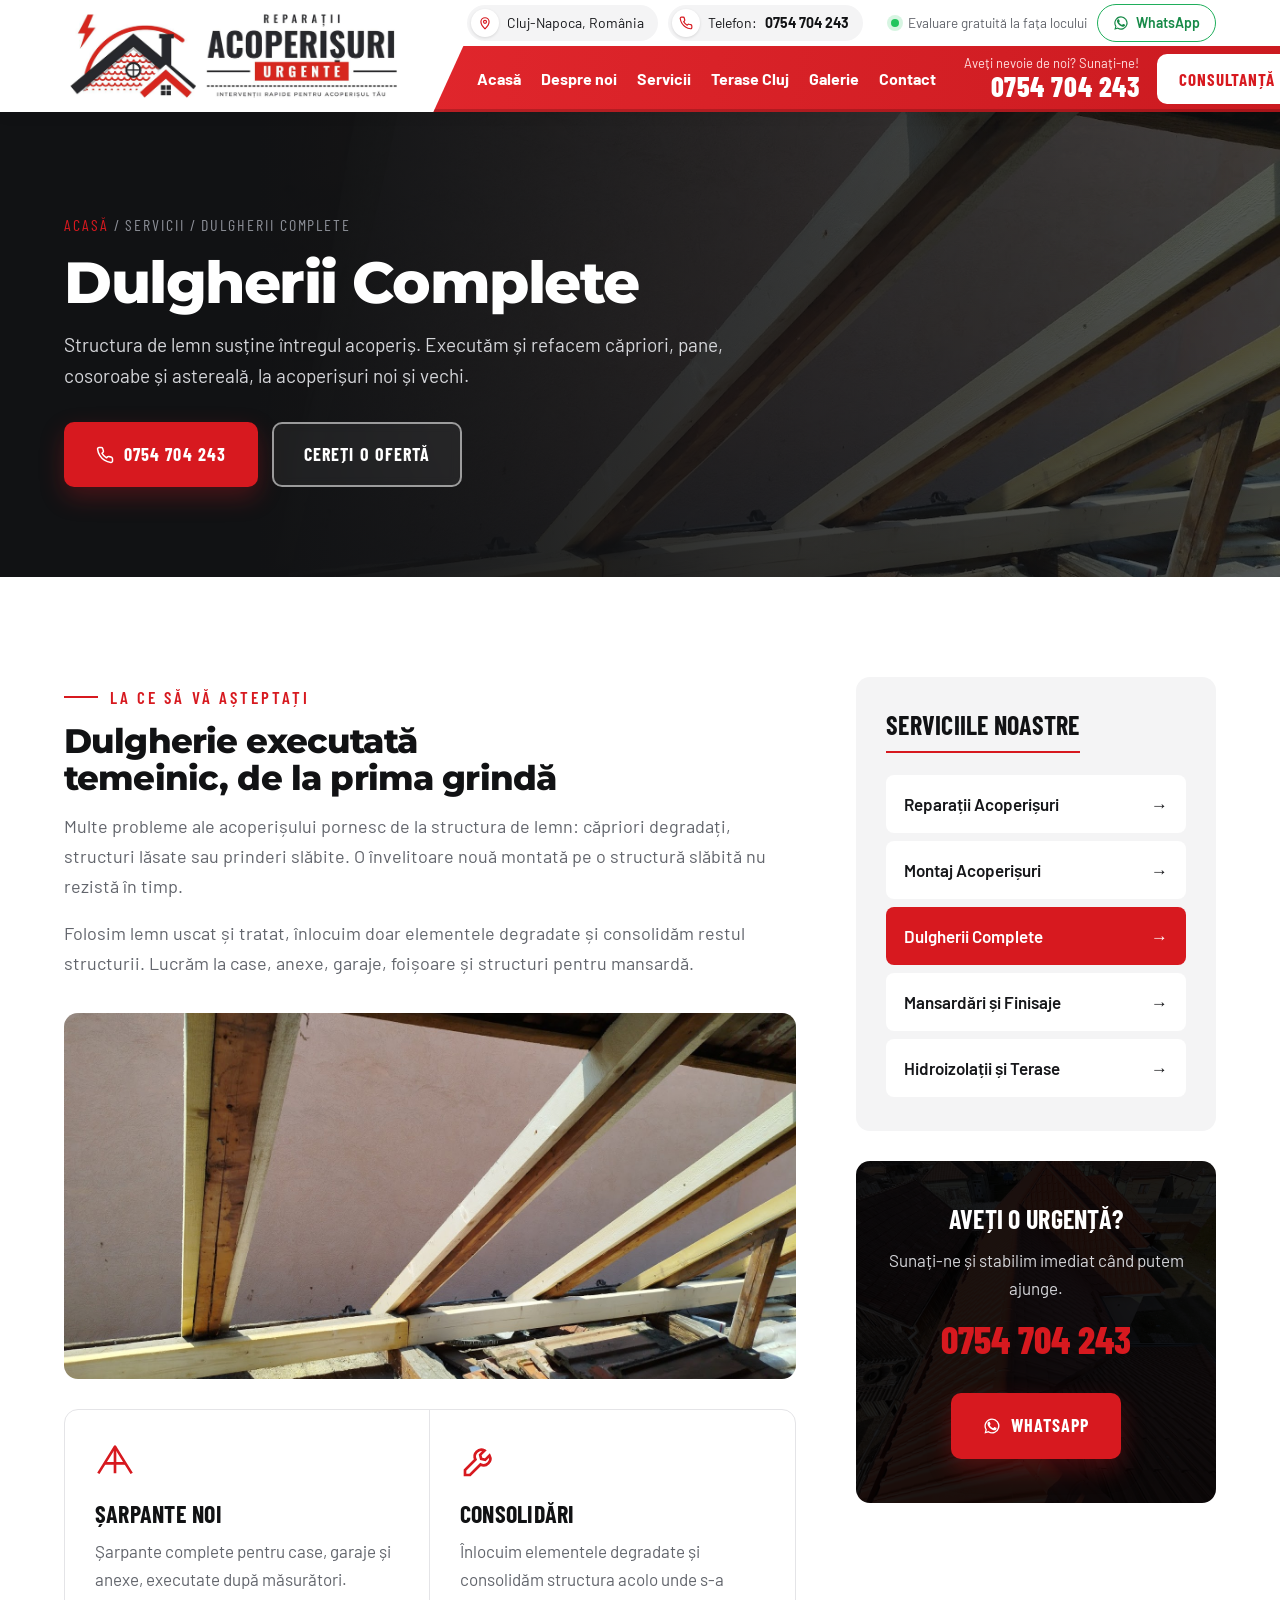
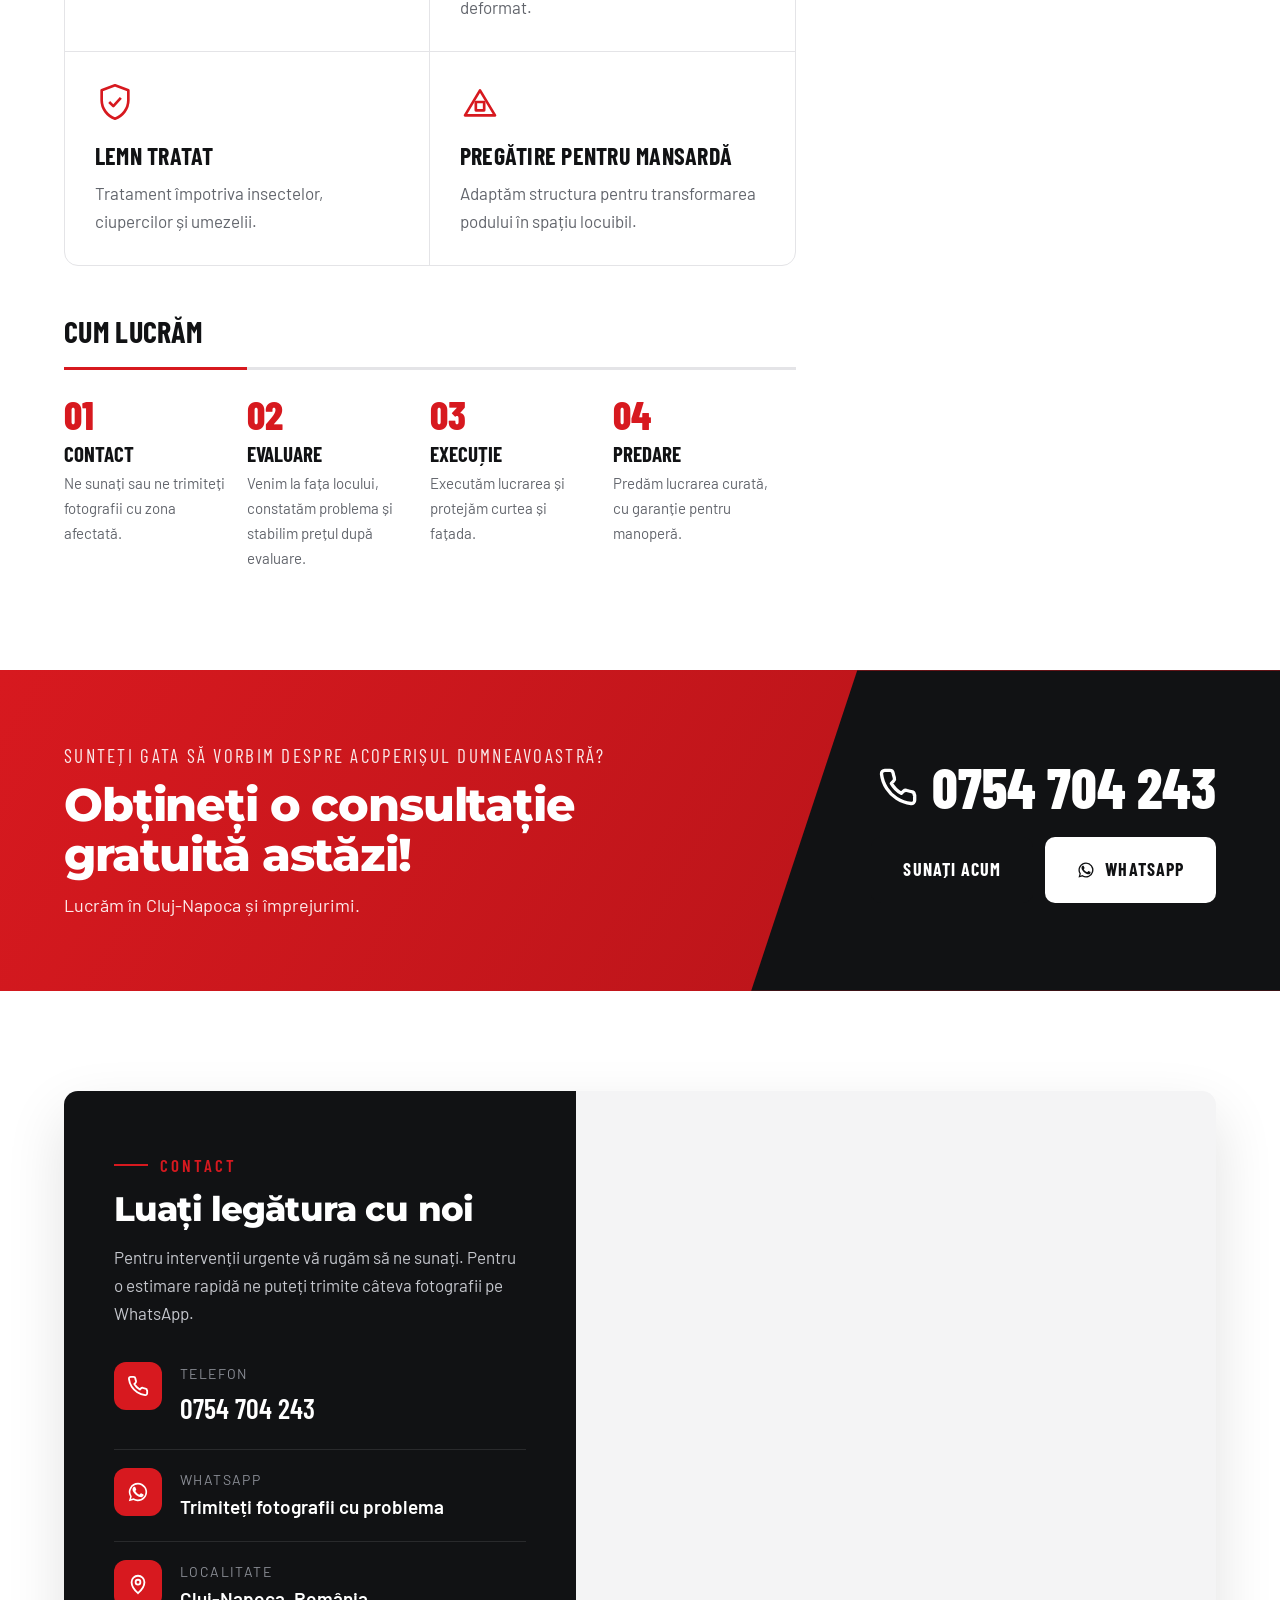
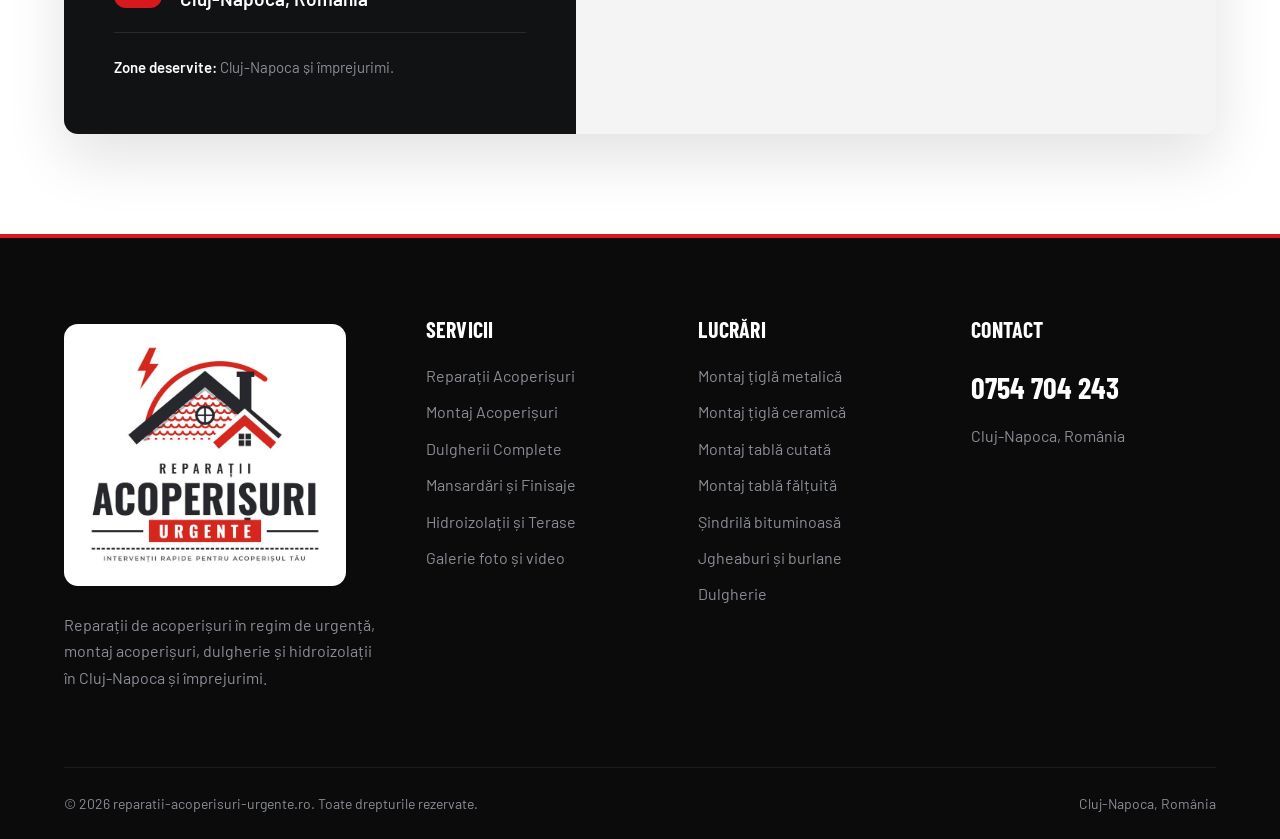
==== dulgherii-complete.html @ 00cc834a "Site Reparații Acoperișuri Urgente – versiunea 2 Logo nou, header roșu, doar Cluj-Napoca și împrejur" ====
<!doctype html>
<html lang="ro">
<head>
<meta name="robots" content="noindex, nofollow">
<meta charset="utf-8">
<meta name="viewport" content="width=device-width, initial-scale=1">
<title>Dulgherii Complete Cluj-Napoca | Reparații Acoperișuri Urgente</title>
<meta name="description" content="Căpriori, pane, cosoroabe și astereală. Înlocuim lemnul degradat și consolidăm structura existentă. Telefon: 0754 704 243.">
<link rel="canonical" href="https://reparatii-acoperisuri-urgente.ro/dulgherii-complete.html">
<meta property="og:title" content="Dulgherii Complete Cluj-Napoca | Reparații Acoperișuri Urgente">
<meta property="og:description" content="Căpriori, pane, cosoroabe și astereală. Înlocuim lemnul degradat și consolidăm structura existentă. Telefon: 0754 704 243.">
<meta property="og:image" content="https://reparatii-acoperisuri-urgente.ro/img/g03.jpg">
<meta name="theme-color" content="#d7191f">
<link rel="icon" href="img/favicon.png" type="image/png">
<link rel="preconnect" href="https://fonts.googleapis.com">
<link rel="preconnect" href="https://fonts.gstatic.com" crossorigin>
<link href="https://fonts.googleapis.com/css2?family=Barlow:wght@400;500;600;700&family=Barlow+Condensed:wght@600;700;800&family=Montserrat:wght@500;600;700;800;900&display=swap" rel="stylesheet">
<link rel="stylesheet" href="css/style.css?v=4">
<script type="application/ld+json">{"@context":"https://schema.org","@type":"RoofingContractor","name":"Reparații Acoperișuri Urgente","telephone":"+40754704243","address":{"@type":"PostalAddress","addressLocality":"Cluj-Napoca","addressCountry":"RO"},"areaServed":"Cluj-Napoca și împrejurimi","url":"https://reparatii-acoperisuri-urgente.ro/"}</script>
</head>
<body>
<header class="header"><div class="wrap hd">
  <a class="logo" href="index.html" aria-label="Reparații Acoperișuri Urgente"><img class="logo-img" src="img/logo-header.png" alt="Reparații Acoperișuri Urgente – intervenții rapide pentru acoperișul tău"></a>
  <div class="hd-right">
  <div class="hd-top">
    <span class="chip"><i><svg viewBox="0 0 24 24" fill="none" stroke="currentColor" stroke-width="2"><path d="M12 22s7-6.2 7-12a7 7 0 0 0-14 0c0 5.8 7 12 7 12z"/><circle cx="12" cy="10" r="2.6"/></svg></i>Cluj-Napoca, România</span>
    <a class="chip" href="tel:+40754704243"><i><svg viewBox="0 0 24 24" fill="none" stroke="currentColor" stroke-width="2" stroke-linecap="round" stroke-linejoin="round"><path d="M22 16.9v3a2 2 0 0 1-2.2 2 19.8 19.8 0 0 1-8.6-3.1 19.5 19.5 0 0 1-6-6A19.8 19.8 0 0 1 2.1 4.2 2 2 0 0 1 4.1 2h3a2 2 0 0 1 2 1.7c.1.9.4 1.8.7 2.7a2 2 0 0 1-.5 2.1L8 9.8a16 16 0 0 0 6 6l1.3-1.3a2 2 0 0 1 2.1-.4c.9.3 1.8.6 2.7.7a2 2 0 0 1 1.7 2z"/></svg></i><span class="lbl">Telefon:</span> <b>0754 704 243</b></a>
    <span class="hd-note"><i class="dot"></i>Evaluare gratuită la fața locului</span>
    <a class="hd-wa" href="https://wa.me/40754704243?text=Bun%C4%83%20ziua%2C%20am%20o%20problem%C4%83%20la%20acoperi%C8%99%20%C8%99i%20v-a%C8%99%20trimite%20c%C3%A2teva%20poze." target="_blank" rel="noopener"><svg viewBox="0 0 24 24" fill="currentColor"><path d="M17.5 14.4c-.3-.1-1.8-.9-2-1-.3-.1-.5-.1-.7.1-.2.3-.8 1-.9 1.2-.2.2-.3.2-.6.1-.3-.1-1.3-.5-2.4-1.5-.9-.8-1.5-1.8-1.7-2.1-.2-.3 0-.5.1-.6l.4-.5c.2-.2.2-.3.3-.5.1-.2.1-.4 0-.5l-.9-2.2c-.2-.6-.5-.5-.7-.5h-.6c-.2 0-.5.1-.8.4-.3.3-1 1-1 2.5s1.1 2.9 1.2 3.1c.1.2 2.1 3.2 5.1 4.5.7.3 1.3.5 1.7.6.7.2 1.4.2 1.9.1.6-.1 1.8-.7 2-1.4.2-.7.2-1.3.2-1.4-.1-.2-.3-.3-.6-.4zM12 2a10 10 0 0 0-8.6 15.1L2 22l5-1.3A10 10 0 1 0 12 2zm0 18.2c-1.5 0-3-.4-4.3-1.2l-.3-.2-3 .8.8-2.9-.2-.3A8.2 8.2 0 1 1 12 20.2z"/></svg> WhatsApp</a>
  </div>
  <div class="hd-bar">
  <button class="burger" aria-label="Meniu"><span></span><span></span><span></span></button>
  <nav class="nav">
    <a href="index.html">Acasă</a>
    <a href="index.html#despre">Despre noi</a>
    <div class="dd"><span class="active" tabindex="0">Servicii</span>
      <div class="dd-menu"><a href="reparatii-acoperisuri.html">Reparații Acoperișuri</a><a href="montaj-acoperisuri.html">Montaj Acoperișuri</a><a href="dulgherii-complete.html">Dulgherii Complete</a><a href="mansardari-finisaje.html">Mansardări și Finisaje</a><a href="hidroizolatii-terase.html">Hidroizolații și Terase</a></div>
    </div>
    <a href="hidroizolatii-terase.html">Terase Cluj</a>
    <a href="galerie.html">Galerie</a>
    <a href="#contact">Contact</a>
  </nav>
  <a class="head-call" href="tel:+40754704243"><small>Aveți nevoie de noi? Sunați-ne!</small><b>0754 704 243</b></a>
  <a class="btn-cons" href="#contact">Consultanță</a>
  </div>
  </div>
</div></header>
<section class="page-hero" style="--img:url('../img/g04.jpg')"><div class="wrap">
  <div class="crumbs"><a href="index.html">Acasă</a> / Servicii / Dulgherii Complete</div>
  <h1>Dulgherii Complete</h1>
  <p>Structura de lemn susține întregul acoperiș. Executăm și refacem căpriori, pane, cosoroabe și astereală, la acoperișuri noi și vechi.</p>
  <div style="display:flex;gap:14px;flex-wrap:wrap;margin-top:30px">
    <a class="btn btn-accent" href="tel:+40754704243"><svg viewBox="0 0 24 24" fill="none" stroke="currentColor" stroke-width="2" stroke-linecap="round" stroke-linejoin="round"><path d="M22 16.9v3a2 2 0 0 1-2.2 2 19.8 19.8 0 0 1-8.6-3.1 19.5 19.5 0 0 1-6-6A19.8 19.8 0 0 1 2.1 4.2 2 2 0 0 1 4.1 2h3a2 2 0 0 1 2 1.7c.1.9.4 1.8.7 2.7a2 2 0 0 1-.5 2.1L8 9.8a16 16 0 0 0 6 6l1.3-1.3a2 2 0 0 1 2.1-.4c.9.3 1.8.6 2.7.7a2 2 0 0 1 1.7 2z"/></svg> 0754 704 243</a>
    <a class="btn btn-line" href="#contact">Cereți o ofertă</a>
  </div>
</div></section>
<section><div class="wrap svc-layout">
  <div class="svc-main">
    <div class="over-t">La ce să vă așteptați</div>
    <h2>Dulgherie executată temeinic, de la prima grindă</h2>
    <p class="lead">Multe probleme ale acoperișului pornesc de la structura de lemn: căpriori degradați, structuri lăsate sau prinderi slăbite. O învelitoare nouă montată pe o structură slăbită nu rezistă în timp.</p><p class="lead">Folosim lemn uscat și tratat, înlocuim doar elementele degradate și consolidăm restul structurii. Lucrăm la case, anexe, garaje, foișoare și structuri pentru mansardă.</p>
    <img class="main-img" src="img/g04.jpg" alt="Dulgherii Complete" style="object-position:left center">
    <div class="feat"><div><svg viewBox="0 0 24 24" fill="none" stroke="currentColor" stroke-width="1.6" stroke-linejoin="round"><path d="M2 20 12 4l10 16"/><path d="M6 14h12M12 4v16"/></svg><h4>Șarpante noi</h4><p>Șarpante complete pentru case, garaje și anexe, executate după măsurători.</p></div><div><svg viewBox="0 0 24 24" fill="none" stroke="currentColor" stroke-width="1.6" stroke-linecap="round"><path d="M14.7 6.3a4 4 0 0 0-5.4 5.4L3 18v3h3l6.3-6.3a4 4 0 0 0 5.4-5.4l-2.6 2.6-2.4-.6-.6-2.4z"/></svg><h4>Consolidări</h4><p>Înlocuim elementele degradate și consolidăm structura acolo unde s-a deformat.</p></div><div><svg viewBox="0 0 24 24" fill="none" stroke="currentColor" stroke-width="1.6" stroke-linejoin="round"><path d="M12 2 4 5v6c0 5 3.4 9.4 8 11 4.6-1.6 8-6 8-11V5z"/><path d="m8.5 12 2.5 2.5 4.5-5"/></svg><h4>Lemn tratat</h4><p>Tratament împotriva insectelor, ciupercilor și umezelii.</p></div><div><svg viewBox="0 0 24 24" fill="none" stroke="currentColor" stroke-width="1.6" stroke-linejoin="round"><path d="M3 20 12 5l9 15z"/><rect x="9.5" y="12" width="5" height="5"/></svg><h4>Pregătire pentru mansardă</h4><p>Adaptăm structura pentru transformarea podului în spațiu locuibil.</p></div></div>
    <h3>Cum lucrăm</h3>
    <div class="steps"><div><span>01</span><b>Contact</b><p>Ne sunați sau ne trimiteți fotografii cu zona afectată.</p></div><div><span>02</span><b>Evaluare</b><p>Venim la fața locului, constatăm problema și stabilim prețul după evaluare.</p></div><div><span>03</span><b>Execuție</b><p>Executăm lucrarea și protejăm curtea și fațada.</p></div><div><span>04</span><b>Predare</b><p>Predăm lucrarea curată, cu garanție pentru manoperă.</p></div></div>
  </div>
  
<aside class="aside">
  <div class="box"><h4>Serviciile noastre</h4>
    <a class="lnk" href="reparatii-acoperisuri.html">Reparații Acoperișuri<span>→</span></a><a class="lnk" href="montaj-acoperisuri.html">Montaj Acoperișuri<span>→</span></a><a class="lnk on" href="dulgherii-complete.html">Dulgherii Complete<span>→</span></a><a class="lnk" href="mansardari-finisaje.html">Mansardări și Finisaje<span>→</span></a><a class="lnk" href="hidroizolatii-terase.html">Hidroizolații și Terase<span>→</span></a>
  </div>
  <div class="box call"><h4>Aveți o urgență?</h4><p style="color:#d4d5d9;margin:0">Sunați-ne și stabilim imediat când putem ajunge.</p>
    <a class="num" href="tel:+40754704243">0754 704 243</a>
    <a class="btn btn-accent" href="https://wa.me/40754704243?text=Bun%C4%83%20ziua%2C%20am%20o%20problem%C4%83%20la%20acoperi%C8%99%20%C8%99i%20v-a%C8%99%20trimite%20c%C3%A2teva%20poze." target="_blank" rel="noopener"><svg viewBox="0 0 24 24" fill="currentColor"><path d="M17.5 14.4c-.3-.1-1.8-.9-2-1-.3-.1-.5-.1-.7.1-.2.3-.8 1-.9 1.2-.2.2-.3.2-.6.1-.3-.1-1.3-.5-2.4-1.5-.9-.8-1.5-1.8-1.7-2.1-.2-.3 0-.5.1-.6l.4-.5c.2-.2.2-.3.3-.5.1-.2.1-.4 0-.5l-.9-2.2c-.2-.6-.5-.5-.7-.5h-.6c-.2 0-.5.1-.8.4-.3.3-1 1-1 2.5s1.1 2.9 1.2 3.1c.1.2 2.1 3.2 5.1 4.5.7.3 1.3.5 1.7.6.7.2 1.4.2 1.9.1.6-.1 1.8-.7 2-1.4.2-.7.2-1.3.2-1.4-.1-.2-.3-.3-.6-.4zM12 2a10 10 0 0 0-8.6 15.1L2 22l5-1.3A10 10 0 1 0 12 2zm0 18.2c-1.5 0-3-.4-4.3-1.2l-.3-.2-3 .8.8-2.9-.2-.3A8.2 8.2 0 1 1 12 20.2z"/></svg> WhatsApp</a></div>
</aside>
</div></section>
<section class="cta"><div class="wrap">
  <div>
    <div class="small">Sunteți gata să vorbim despre acoperișul dumneavoastră?</div>
    <h2>Obțineți o consultație gratuită astăzi!</h2>
    <p>Lucrăm în Cluj-Napoca și împrejurimi.</p>
  </div>
  <div class="right">
    <a class="phone" href="tel:+40754704243"><svg viewBox="0 0 24 24" fill="none" stroke="currentColor" stroke-width="2" stroke-linecap="round" stroke-linejoin="round"><path d="M22 16.9v3a2 2 0 0 1-2.2 2 19.8 19.8 0 0 1-8.6-3.1 19.5 19.5 0 0 1-6-6A19.8 19.8 0 0 1 2.1 4.2 2 2 0 0 1 4.1 2h3a2 2 0 0 1 2 1.7c.1.9.4 1.8.7 2.7a2 2 0 0 1-.5 2.1L8 9.8a16 16 0 0 0 6 6l1.3-1.3a2 2 0 0 1 2.1-.4c.9.3 1.8.6 2.7.7a2 2 0 0 1 1.7 2z"/></svg>0754 704 243</a>
    <div class="btns">
      <a class="btn btn-dark" href="tel:+40754704243">Sunați acum</a>
      <a class="btn btn-white" href="https://wa.me/40754704243?text=Bun%C4%83%20ziua%2C%20am%20o%20problem%C4%83%20la%20acoperi%C8%99%20%C8%99i%20v-a%C8%99%20trimite%20c%C3%A2teva%20poze." target="_blank" rel="noopener"><svg viewBox="0 0 24 24" fill="currentColor"><path d="M17.5 14.4c-.3-.1-1.8-.9-2-1-.3-.1-.5-.1-.7.1-.2.3-.8 1-.9 1.2-.2.2-.3.2-.6.1-.3-.1-1.3-.5-2.4-1.5-.9-.8-1.5-1.8-1.7-2.1-.2-.3 0-.5.1-.6l.4-.5c.2-.2.2-.3.3-.5.1-.2.1-.4 0-.5l-.9-2.2c-.2-.6-.5-.5-.7-.5h-.6c-.2 0-.5.1-.8.4-.3.3-1 1-1 2.5s1.1 2.9 1.2 3.1c.1.2 2.1 3.2 5.1 4.5.7.3 1.3.5 1.7.6.7.2 1.4.2 1.9.1.6-.1 1.8-.7 2-1.4.2-.7.2-1.3.2-1.4-.1-.2-.3-.3-.6-.4zM12 2a10 10 0 0 0-8.6 15.1L2 22l5-1.3A10 10 0 1 0 12 2zm0 18.2c-1.5 0-3-.4-4.3-1.2l-.3-.2-3 .8.8-2.9-.2-.3A8.2 8.2 0 1 1 12 20.2z"/></svg> WhatsApp</a>
    </div>
  </div>
</div></section>
<section id="contact"><div class="wrap">
  <div class="contact">
    <div class="info">
      <div class="over-t">Contact</div>
      <h2>Luați legătura cu noi</h2>
      <p>Pentru intervenții urgente vă rugăm să ne sunați. Pentru o estimare rapidă ne puteți trimite câteva fotografii pe WhatsApp.</p>
      <div class="item"><span class="ic2"><svg viewBox="0 0 24 24" fill="none" stroke="currentColor" stroke-width="2" stroke-linecap="round" stroke-linejoin="round"><path d="M22 16.9v3a2 2 0 0 1-2.2 2 19.8 19.8 0 0 1-8.6-3.1 19.5 19.5 0 0 1-6-6A19.8 19.8 0 0 1 2.1 4.2 2 2 0 0 1 4.1 2h3a2 2 0 0 1 2 1.7c.1.9.4 1.8.7 2.7a2 2 0 0 1-.5 2.1L8 9.8a16 16 0 0 0 6 6l1.3-1.3a2 2 0 0 1 2.1-.4c.9.3 1.8.6 2.7.7a2 2 0 0 1 1.7 2z"/></svg></span><div><small>Telefon</small><b class="ph"><a href="tel:+40754704243">0754 704 243</a></b></div></div>
      <div class="item"><span class="ic2"><svg viewBox="0 0 24 24" fill="currentColor"><path d="M17.5 14.4c-.3-.1-1.8-.9-2-1-.3-.1-.5-.1-.7.1-.2.3-.8 1-.9 1.2-.2.2-.3.2-.6.1-.3-.1-1.3-.5-2.4-1.5-.9-.8-1.5-1.8-1.7-2.1-.2-.3 0-.5.1-.6l.4-.5c.2-.2.2-.3.3-.5.1-.2.1-.4 0-.5l-.9-2.2c-.2-.6-.5-.5-.7-.5h-.6c-.2 0-.5.1-.8.4-.3.3-1 1-1 2.5s1.1 2.9 1.2 3.1c.1.2 2.1 3.2 5.1 4.5.7.3 1.3.5 1.7.6.7.2 1.4.2 1.9.1.6-.1 1.8-.7 2-1.4.2-.7.2-1.3.2-1.4-.1-.2-.3-.3-.6-.4zM12 2a10 10 0 0 0-8.6 15.1L2 22l5-1.3A10 10 0 1 0 12 2zm0 18.2c-1.5 0-3-.4-4.3-1.2l-.3-.2-3 .8.8-2.9-.2-.3A8.2 8.2 0 1 1 12 20.2z"/></svg></span><div><small>WhatsApp</small><b><a href="https://wa.me/40754704243?text=Bun%C4%83%20ziua%2C%20am%20o%20problem%C4%83%20la%20acoperi%C8%99%20%C8%99i%20v-a%C8%99%20trimite%20c%C3%A2teva%20poze." target="_blank" rel="noopener">Trimiteți fotografii cu problema</a></b></div></div>
      <div class="item"><span class="ic2"><svg viewBox="0 0 24 24" fill="none" stroke="currentColor" stroke-width="2"><path d="M12 22s7-6.2 7-12a7 7 0 0 0-14 0c0 5.8 7 12 7 12z"/><circle cx="12" cy="10" r="2.6"/></svg></span><div><small>Localitate</small><b>Cluj-Napoca, România</b></div></div>
      <div class="zones"><b>Zone deservite:</b> Cluj-Napoca și împrejurimi.</div>
    </div>
    <div class="map"><iframe src="https://www.google.com/maps?q=Reparatii+acoperisuri+urgent+cluj&output=embed" loading="lazy" referrerpolicy="no-referrer-when-downgrade" title="Hartă Cluj-Napoca"></iframe></div>
  </div>
</div></section>
<footer class="footer"><div class="wrap">
  <div class="cols">
    <div>
      <a href="index.html" class="logo"><span class="logo-card"><img src="img/logo-full.png" alt="Reparații Acoperișuri Urgente"></span></a>
      <p style="margin-top:20px">Reparații de acoperișuri în regim de urgență, montaj acoperișuri, dulgherie și hidroizolații în Cluj-Napoca și împrejurimi.</p>
    </div>
    <div><h4>Servicii</h4><ul><li><a href="reparatii-acoperisuri.html">Reparații Acoperișuri</a></li><li><a href="montaj-acoperisuri.html">Montaj Acoperișuri</a></li><li><a href="dulgherii-complete.html">Dulgherii Complete</a></li><li><a href="mansardari-finisaje.html">Mansardări și Finisaje</a></li><li><a href="hidroizolatii-terase.html">Hidroizolații și Terase</a></li><li><a href="galerie.html">Galerie foto și video</a></li></ul></div>
    <div><h4>Lucrări</h4><ul>
      <li><a href="montaj-acoperisuri.html">Montaj țiglă metalică</a></li>
      <li><a href="montaj-acoperisuri.html">Montaj țiglă ceramică</a></li>
      <li><a href="montaj-acoperisuri.html">Montaj tablă cutată</a></li>
      <li><a href="montaj-acoperisuri.html">Montaj tablă fălțuită</a></li>
      <li><a href="mansardari-finisaje.html">Șindrilă bituminoasă</a></li>
      <li><a href="mansardari-finisaje.html">Jgheaburi și burlane</a></li>
      <li><a href="dulgherii-complete.html">Dulgherie</a></li>
    </ul></div>
    <div><h4>Contact</h4><ul>
      <li><a class="ph" href="tel:+40754704243">0754 704 243</a></li>
      <li>Cluj-Napoca, România</li>
    </ul></div>
  </div>
  <div class="bottom"><span>© <span data-year>2026</span> reparatii-acoperisuri-urgente.ro. Toate drepturile rezervate.</span><span>Cluj-Napoca, România</span></div>
</div></footer>
<a class="float-call" href="tel:+40754704243" aria-label="Sunați acum"><svg viewBox="0 0 24 24" fill="none" stroke="currentColor" stroke-width="2" stroke-linecap="round" stroke-linejoin="round"><path d="M22 16.9v3a2 2 0 0 1-2.2 2 19.8 19.8 0 0 1-8.6-3.1 19.5 19.5 0 0 1-6-6A19.8 19.8 0 0 1 2.1 4.2 2 2 0 0 1 4.1 2h3a2 2 0 0 1 2 1.7c.1.9.4 1.8.7 2.7a2 2 0 0 1-.5 2.1L8 9.8a16 16 0 0 0 6 6l1.3-1.3a2 2 0 0 1 2.1-.4c.9.3 1.8.6 2.7.7a2 2 0 0 1 1.7 2z"/></svg></a>
<script src="js/main.js?v=2"></script>
</body>
</html>
---- css/style.css ----
/* Reparații Acoperișuri Urgente — stil comun */
:root {
  /* culorile logo-ului: roșu + negru grafit */
  --dark: #111214;
  --dark-2: #1b1d21;
  --dark-3: #2b2e34;
  --accent: #d7191f;
  --accent-dk: #b01318;
  --paper: #f4f4f5;
  --ink: #16171a;
  --muted: #62656c;
  --line: #e4e4e7;
  --head: "Barlow Condensed", "Arial Narrow", Arial, sans-serif;
  --display: "Montserrat", "Segoe UI", Arial, sans-serif;
  --body: "Barlow", "Segoe UI", Arial, sans-serif;
  --wrap: 1200px;
  --r: 14px;
  --r-sm: 10px;
  --shadow: 0 18px 44px rgba(17,18,20,.10);
}

* { box-sizing: border-box; }
html { scroll-behavior: smooth; background: #fff; }
body {
  margin: 0; font-family: var(--body); font-size: 17px; line-height: 1.65;
  color: var(--ink); background: #fff; overflow-x: clip;
}
img { max-width: 100%; display: block; }
a { color: inherit; text-decoration: none; }
h1, h2, h3, h4 { font-family: var(--head); font-weight: 700; line-height: 1.05; margin: 0 0 .45em; text-transform: uppercase; letter-spacing: .01em; }
h1, h2 { font-family: var(--display); font-weight: 800; text-transform: none; letter-spacing: -.025em; line-height: 1.08; text-wrap: balance; }
p { margin: 0 0 1em; }
.wrap { max-width: var(--wrap); margin: 0 auto; padding: 0 24px; }
.ic { width: 18px; height: 18px; flex: none; }

/* ---------- butoane ---------- */
.btn {
  display: inline-flex; align-items: center; justify-content: center; gap: 10px;
  padding: 16px 30px; font-family: var(--head); font-weight: 700; font-size: 18px;
  text-transform: uppercase; letter-spacing: .06em; border: 2px solid transparent;
  border-radius: var(--r-sm); cursor: pointer; transition: background .2s, color .2s, border-color .2s, transform .2s, box-shadow .2s;
}
.btn svg { width: 18px; height: 18px; }
.btn-accent { background: var(--accent); color: #fff; box-shadow: 0 10px 24px rgba(215,25,31,.28); }
.btn-accent:hover { background: var(--accent-dk); transform: translateY(-2px); box-shadow: 0 14px 30px rgba(215,25,31,.36); }
.btn-line { border-color: rgba(255,255,255,.55); color: #fff; backdrop-filter: blur(6px); background: rgba(255,255,255,.06); }
.btn-line:hover { background: #fff; color: var(--dark); }
.btn-dark { background: var(--dark); color: #fff; }
.btn-dark:hover { background: var(--dark-3); }
.btn-white { background: #fff; color: var(--dark); }
.btn-white:hover { background: var(--dark); color: #fff; }

/* ---------- header: logo pe alb, bară albă sus, bară portocalie cu colț oblic ---------- */
.header { position: sticky; top: 0; z-index: 50; background: #fff; box-shadow: 0 2px 14px rgba(17,18,20,.08); }
.hd { display: flex; align-items: stretch; }
.logo { display: flex; align-items: center; padding: 6px 30px 6px 0; flex: none; }
.logo svg { height: 98px; width: auto; display: block; }
.hd-right { flex: 1; display: flex; flex-direction: column; min-width: 0; }
.hd-top { display: flex; align-items: center; gap: 10px; height: 46px; font-size: 14px; padding-left: 34px; }
.chip { display: inline-flex; align-items: center; gap: 8px; padding: 4px 14px 4px 4px; border-radius: 999px; background: var(--paper); color: var(--ink); white-space: nowrap; transition: background .2s; }
.chip i { width: 28px; height: 28px; border-radius: 50%; background: #fff; color: var(--accent); display: grid; place-items: center; box-shadow: 0 1px 3px rgba(17,18,20,.12); }
.chip i svg { width: 14px; height: 14px; }
.chip b { color: var(--dark); font-weight: 700; }
a.chip:hover { background: #fde8e8; }
.hd-note { margin-left: auto; display: inline-flex; align-items: center; gap: 9px; font-size: 13.5px; color: var(--muted); white-space: nowrap; }
.hd-note .dot { width: 8px; height: 8px; border-radius: 50%; background: #22c55e; box-shadow: 0 0 0 4px rgba(34,197,94,.18); }
.hd-wa { display: inline-flex; align-items: center; gap: 7px; padding: 6px 15px; border-radius: 999px; border: 1.5px solid #1fae5b; color: #178a48; font-weight: 600; white-space: nowrap; transition: background .2s, color .2s; }
.hd-wa svg { width: 16px; height: 16px; }
.hd-wa:hover { background: #1fae5b; color: #fff; }
.hd-bar { position: relative; display: flex; align-items: center; gap: 18px; height: 66px; padding-left: 34px; color: #fff; }
.hd-bar::before {
  content: ""; position: absolute; top: 0; bottom: 0; left: 0; right: -100vw; z-index: -1;
  background: var(--dark); clip-path: polygon(30px 0, 100% 0, 100% 100%, 0 100%);
  box-shadow: inset 0 -3px 0 var(--accent);
}
.nav { display: flex; align-items: center; margin-right: auto; }
.nav > a, .nav .dd > span {
  display: block; padding: 21px 10px; font-weight: 700; font-size: 16px; color: #fff; cursor: pointer; position: relative; white-space: nowrap;
}
.nav > a::after, .nav .dd > span::after {
  content: ""; position: absolute; left: 10px; right: 10px; bottom: 14px; height: 3px; border-radius: 2px; background: var(--accent);
  transform: scaleX(0); transition: transform .2s;
}
.nav > a:hover::after, .nav .dd:hover > span::after, .nav .active::after { transform: scaleX(1); }
.nav .dd { position: relative; }
.nav .dd-menu {
  position: absolute; top: 100%; left: 0; min-width: 280px; background: #fff; display: none; border-radius: 0 0 var(--r-sm) var(--r-sm); overflow: hidden;
  border-top: 3px solid var(--accent); box-shadow: 0 18px 40px rgba(17,18,20, .14);
}
.nav .dd:hover .dd-menu, .nav .dd:focus-within .dd-menu { display: block; }
.nav .dd-menu a { display: block; padding: 13px 20px; border-bottom: 1px solid var(--line); font-weight: 500; color: var(--ink); }
.nav .dd-menu a:hover { background: var(--paper); color: var(--accent-dk); }
.head-call { display: block; text-align: right; line-height: 1.1; white-space: nowrap; }
.head-call small { display: block; font-size: 13px; color: #a9abb1; }
.head-call b { font-family: var(--head); font-size: 28px; font-weight: 800; color: #fff; letter-spacing: .02em; }
.btn-cons {
  border: 2px solid var(--accent); background: var(--accent); border-radius: var(--r-sm); color: #fff; padding: 9px 20px; font-family: var(--head); font-weight: 700; font-size: 17px;
  text-transform: uppercase; letter-spacing: .05em; white-space: nowrap; transition: background .2s, color .2s;
}
.btn-cons:hover { background: #fff; border-color: #fff; color: var(--accent); }
.burger { display: none; margin-left: auto; background: none; border: 0; width: 46px; height: 46px; cursor: pointer; padding: 10px; }
.burger span { display: block; height: 2px; background: #fff; margin: 6px 0; }

/* ---------- hero ---------- */
.hero { position: relative; color: #fff; background: var(--dark); overflow: hidden; }
.hero-bg { position: absolute; inset: 0; background: url("../img/g03.jpg") 70% 35% / cover no-repeat; }
.hero-bg::after {
  content: ""; position: absolute; inset: 0;
  background: radial-gradient(60% 80% at 0% 100%, rgba(215,25,31,.28), transparent 70%),
    linear-gradient(90deg, rgba(17,18,20,.97) 0%, rgba(17,18,20,.88) 42%, rgba(17,18,20,.4) 75%, rgba(17,18,20,.2) 100%);
}
.hero .wrap { position: relative; padding-top: 110px; padding-bottom: 150px; }
.hero-text { max-width: 680px; }
.hero .over { display: inline-block; font-family: var(--head); font-weight: 600; font-size: 16px; letter-spacing: .16em; text-transform: uppercase; color: #fff; background: rgba(215,25,31,.16); border: 1px solid rgba(215,25,31,.55); padding: 6px 16px; border-radius: 999px; }
.hero h1 { font-size: clamp(36px, 5.2vw, 68px); font-weight: 800; margin: 22px 0 22px; line-height: 1.08; }
.hero h1 span { color: var(--accent); }
.hero p.lead { font-size: 19px; color: #d4d5d9; max-width: 600px; }
.hero .actions { display: flex; flex-wrap: wrap; gap: 14px; margin-top: 32px; }
.hero-bar { position: relative; margin-top: -78px; z-index: 2; }
.hero-bar .row { display: grid; grid-template-columns: repeat(3, 1fr); box-shadow: 0 24px 50px rgba(17,18,20,.18); border-radius: var(--r); overflow: hidden; }
.hero-bar .cell { display: flex; gap: 18px; align-items: center; padding: 28px 30px; background: #fff; }
.hero-bar .cell:first-child { background: var(--accent); color: #fff; }
.hero-bar .cell:nth-child(2) { background: var(--dark-2); color: #fff; }
.hero-bar .cell svg { width: 42px; height: 42px; flex: none; }
.hero-bar .cell:last-child svg { color: var(--accent); }
.hero-bar b { display: block; font-family: var(--head); font-size: 23px; text-transform: uppercase; line-height: 1.1; }
.hero-bar small { font-size: 15px; opacity: .85; }

/* ---------- secțiuni ---------- */
section { padding: 100px 0; }
.paper { background: var(--paper); }
.dark { background: var(--dark); color: #c4c6cc; }
.over-t {
  display: inline-flex; align-items: center; gap: 12px; font-family: var(--head); font-weight: 600; font-size: 17px;
  letter-spacing: .18em; text-transform: uppercase; color: var(--accent); margin-bottom: 12px;
}
.over-t::before { content: ""; width: 34px; height: 2px; background: currentColor; }
h2.t { font-size: clamp(30px, 3.6vw, 46px); color: var(--dark); }
.dark h2.t { color: #fff; }
.head-c { text-align: center; max-width: 760px; margin: 0 auto 56px; }
.head-c .over-t::after { content: ""; width: 34px; height: 2px; background: currentColor; }
.head-c p { color: var(--muted); font-size: 18px; }
.head-row { display: flex; justify-content: space-between; align-items: end; gap: 30px; margin-bottom: 50px; flex-wrap: wrap; }
.head-row h2 { margin: 0; }
.head-row p { max-width: 460px; color: var(--muted); margin: 0; }

/* despre */
.about { display: grid; grid-template-columns: 1fr 1fr; gap: 80px; align-items: center; }
.about-img { position: relative; padding: 0 60px 70px 0; }
.about-img .a { border-radius: var(--r); width: 100%; aspect-ratio: 4/4.4; object-fit: cover; object-position: center 65%; }
.about-img .b { position: absolute; right: 0; bottom: 0; width: 52%; aspect-ratio: 1; object-fit: cover; border: 10px solid #fff; border-radius: var(--r); }
.about-img .tagbox {
  position: absolute; left: -24px; top: 40px; background: var(--accent); color: #fff; padding: 22px 26px; border-radius: var(--r-sm); box-shadow: 0 16px 34px rgba(215,25,31,.35);
  font-family: var(--head); text-transform: uppercase; line-height: 1.05;
}
.about-img .tagbox b { display: block; font-size: 44px; }
.about-img .tagbox span { font-size: 17px; letter-spacing: .06em; }
.about p { color: var(--muted); }
.about .lead-p { font-size: 20px; color: var(--ink); font-weight: 500; }
.ticks { list-style: none; padding: 0; margin: 26px 0 34px; display: grid; grid-template-columns: 1fr 1fr; gap: 12px 24px; }
.ticks li { position: relative; padding-left: 30px; font-weight: 600; color: var(--ink); }
.ticks li::before {
  content: ""; position: absolute; left: 0; top: 4px; width: 18px; height: 18px; background: var(--accent);
  clip-path: polygon(14% 44%, 0 59%, 40% 100%, 100% 20%, 86% 6%, 40% 70%);
}
.dark .ticks li { color: #fff; }
.about-call { display: flex; align-items: center; gap: 26px; flex-wrap: wrap; }
.about-call .num small { display: block; color: var(--muted); font-size: 14px; }
.about-call .num b { font-family: var(--head); font-size: 28px; color: var(--dark); }

/* diferențiere */
.diff-grid { display: grid; grid-template-columns: repeat(3, 1fr); border-top: 1px solid var(--line); }
.diff-item { padding: 44px 40px 10px 0; }
.diff-item + .diff-item { padding-left: 40px; border-left: 1px solid var(--line); }
.diff-item .n { font-family: var(--head); font-weight: 800; font-size: 76px; line-height: 1; color: transparent; -webkit-text-stroke: 2px var(--accent); }
.diff-item h3 { font-size: 30px; color: var(--dark); margin-top: 12px; }
.diff-item h3 small { display: block; font-size: 17px; letter-spacing: .14em; color: var(--accent); margin-bottom: 4px; }
.diff-item p { color: var(--muted); }

/* servicii */
.svc-grid { display: grid; grid-template-columns: repeat(3, 1fr); gap: 30px; }
.svc { background: #fff; display: flex; flex-direction: column; border-radius: var(--r); overflow: hidden; border: 1px solid var(--line); transition: border-color .25s, box-shadow .25s, transform .25s; }
.svc:hover { border-color: rgba(215,25,31,.4); box-shadow: var(--shadow); transform: translateY(-4px); }
.svc .ph { overflow: hidden; position: relative; }
.svc .ph img { width: 100%; height: 230px; object-fit: cover; transition: transform .5s; }
.svc:hover .ph img { transform: scale(1.05); }
.svc .ph .num {
  position: absolute; left: 16px; bottom: 16px; border-radius: 8px; background: var(--accent); color: #fff; font-family: var(--head);
  font-weight: 700; font-size: 22px; padding: 8px 16px;
}
.svc .bd { padding: 28px 30px 30px; display: flex; flex-direction: column; flex: 1; }
.svc h3 { font-size: 27px; color: var(--dark); }
.svc p { color: var(--muted); flex: 1; }
.svc .go { font-family: var(--head); font-weight: 700; text-transform: uppercase; letter-spacing: .08em; color: var(--accent-dk); display: inline-flex; gap: 8px; align-items: center; }
.svc .go::after { content: "→"; transition: transform .2s; }
.svc:hover .go::after { transform: translateX(5px); }
.svc.cta-card { background: radial-gradient(120% 90% at 100% 0%, rgba(215,25,31,.35), transparent 60%), var(--dark); border-color: var(--dark); color: #c4c6cc; justify-content: center; padding: 40px 36px; }
.svc.cta-card h3 { color: #fff; font-size: 34px; }
.svc.cta-card .big { font-family: var(--head); font-size: 40px; font-weight: 700; color: var(--accent); margin: 6px 0 20px; display: block; }

/* de ce noi */
.why { display: grid; grid-template-columns: 1.05fr .95fr; min-height: 620px; padding: 0; }
.why .txt { padding: 100px 80px 100px max(24px, calc((100vw - var(--wrap)) / 2 + 24px)); }
.why .img { background: url("../img/g01.jpg") center / cover no-repeat; position: relative; }
.why .img .stamp {
  position: absolute; left: -70px; bottom: 70px; width: 170px; height: 170px; border-radius: 50%; background: var(--accent); color: #fff; box-shadow: 0 0 0 10px rgba(215,25,31,.22);
  display: grid; place-content: center; text-align: center; font-family: var(--head); text-transform: uppercase; line-height: 1.05; font-size: 18px;
}
.why .img .stamp b { display: block; font-size: 58px; line-height: 1; }
.why p { max-width: 560px; }

/* experiență */
.stats { position: relative; color: #fff; padding: 90px 0; background: var(--dark-2); }
.stats::before { content: ""; position: absolute; inset: 0; background: url("../img/g04.jpg") center / cover; opacity: .14; }
.stats .wrap { position: relative; }
.stats .head-c { margin-bottom: 50px; }
.stats .head-c h2 { color: #fff; }
.stat-row { display: grid; grid-template-columns: repeat(4, 1fr); }
.stat { text-align: center; padding: 10px 20px; }
.stat + .stat { border-left: 1px solid rgba(255,255,255,.16); }
.stat b { display: block; font-family: var(--head); font-weight: 800; font-size: 64px; line-height: 1; color: var(--accent); }
.stat span { font-family: var(--head); font-size: 20px; text-transform: uppercase; letter-spacing: .06em; color: #e4e5e8; }

/* recenzii */
.rev-grid { display: grid; grid-template-columns: 1fr 1fr .9fr; gap: 30px; align-items: stretch; }
.rev { background: #fff; padding: 36px 36px 30px; border: 1px solid var(--line); border-radius: var(--r); position: relative; display: flex; flex-direction: column; }
.rev::before { content: "\201D"; position: absolute; right: 28px; top: 4px; font-family: Georgia, serif; font-size: 110px; line-height: 1; color: var(--paper); }
.rev .stars { color: #f6b300; font-size: 19px; letter-spacing: 3px; }
.rev blockquote { margin: 16px 0 24px; font-size: 19px; color: var(--ink); flex: 1; position: relative; }
.rev .who { display: flex; align-items: center; gap: 14px; border-top: 1px solid var(--line); padding-top: 20px; }
.rev .who .av { width: 46px; height: 46px; border-radius: 50%; background: var(--dark); color: #fff; display: grid; place-items: center; font-family: var(--head); font-size: 20px; font-weight: 700; }
.rev .who b { display: block; font-family: var(--head); font-size: 20px; text-transform: uppercase; color: var(--dark); line-height: 1.1; }
.rev .who small { color: var(--muted); display: inline-flex; align-items: center; gap: 6px; }
.rev .who small svg { width: 14px; height: 14px; }
.rev-sum { border-radius: var(--r); background: var(--dark); color: #c4c6cc; padding: 36px; display: flex; flex-direction: column; justify-content: center; }
.rev-sum .score { font-family: var(--head); font-weight: 800; font-size: 86px; color: #fff; line-height: 1; }
.rev-sum .stars { color: #f6b300; font-size: 22px; letter-spacing: 4px; margin: 6px 0 10px; }
.rev-sum .bars { margin: 18px 0 26px; display: grid; gap: 6px; font-size: 14px; }
.rev-sum .bars div { display: grid; grid-template-columns: 14px 1fr 26px; gap: 10px; align-items: center; }
.rev-sum .bars i { height: 6px; background: rgba(255,255,255,.12); position: relative; }
.rev-sum .bars i::after { content: ""; position: absolute; inset: 0 auto 0 0; width: var(--w); background: #f6b300; }

/* galerie */
.gallery { display: grid; grid-template-columns: repeat(4, 1fr); grid-auto-rows: 240px; grid-auto-flow: dense; gap: 12px; }
.gallery a, .gallery .slot { position: relative; overflow: hidden; display: block; border-radius: var(--r-sm); }
.gallery .w2 { grid-column: span 2; }
.gallery .h2 { grid-row: span 2; }
.gallery img { width: 100%; height: 100%; object-fit: cover; transition: transform .5s; }
.gallery a:hover img { transform: scale(1.05); }
.gallery a::after {
  content: "+"; position: absolute; inset: 0; display: grid; place-items: center; font-size: 46px; color: #fff; font-weight: 300;
  background: rgba(215,25,31,.78); opacity: 0; transition: opacity .25s;
}
.gallery a:hover::after { opacity: 1; }
.gallery .slot { background: var(--paper); border: 2px dashed var(--line); display: grid; place-items: center; color: var(--muted); font-family: var(--head); text-transform: uppercase; letter-spacing: .08em; text-align: center; padding: 10px; }
.mir img { transform: scaleX(-1); }
.mir:hover img { transform: scaleX(-1) scale(1.05); }
.warm img { filter: saturate(1.2) contrast(1.06) sepia(.1); }
.cool img { filter: saturate(.95) contrast(1.08) brightness(1.04); }
.bw img { filter: grayscale(.85) contrast(1.1); }

.tabs { display: flex; justify-content: center; margin-bottom: 50px; flex-wrap: wrap; border-bottom: 1px solid var(--line); }
.tabs a { padding: 14px 26px; font-family: var(--head); font-size: 19px; font-weight: 600; text-transform: uppercase; letter-spacing: .06em; border-bottom: 3px solid transparent; margin-bottom: -1px; }
.tabs a:hover, .tabs a.on { border-color: var(--accent); color: var(--accent-dk); }
.videos { display: grid; grid-template-columns: repeat(3, 1fr); gap: 24px; }
.video-slot { border-radius: var(--r); aspect-ratio: 16/9; background: var(--dark-2); color: #b4b6bc; display: grid; place-items: center; text-align: center; font-family: var(--head); text-transform: uppercase; letter-spacing: .08em; }
.video-slot .play { width: 70px; height: 70px; border: 2px solid var(--accent); border-radius: 50%; display: grid; place-items: center; margin: 0 auto 12px; }
.video-slot .play svg { width: 24px; height: 24px; margin-left: 4px; color: var(--accent); }

.lightbox { position: fixed; inset: 0; background: rgba(8,8,10,.94); display: none; place-items: center; z-index: 100; padding: 30px; }
.lightbox.open { display: grid; }
.lightbox img { max-height: 88vh; }
.lightbox button { position: absolute; top: 16px; right: 24px; background: none; border: 0; color: #fff; font-size: 42px; cursor: pointer; }

/* CTA */
.cta { background: linear-gradient(120deg, var(--accent) 0%, var(--accent-dk) 100%); color: #fff; padding: 70px 0; position: relative; overflow: hidden; }
.cta::before {
  content: ""; position: absolute; right: -60px; top: 0; bottom: 0; width: 46%;
  background: var(--dark); clip-path: polygon(18% 0, 100% 0, 100% 100%, 0 100%);
}
.cta .wrap { position: relative; display: grid; grid-template-columns: 1.3fr 1fr; gap: 40px; align-items: center; }
.cta .small { font-family: var(--head); font-size: 19px; text-transform: uppercase; letter-spacing: .12em; opacity: .9; }
.cta h2 { font-size: clamp(30px, 3.6vw, 46px); margin: 8px 0 12px; }
.cta p { margin: 0; font-size: 18px; color: #fdecec; max-width: 600px; }
.cta .right { text-align: right; }
.cta .phone { display: inline-flex; align-items: center; gap: 14px; font-family: var(--head); font-weight: 800; font-size: clamp(38px, 4.4vw, 58px); line-height: 1; }
.cta .phone svg { width: 40px; height: 40px; }
.cta .btns { display: flex; gap: 12px; justify-content: flex-end; margin-top: 22px; flex-wrap: wrap; }

/* contact */
.contact { display: grid; grid-template-columns: 1fr 1.25fr; border-radius: var(--r); overflow: hidden; box-shadow: 0 24px 60px rgba(17,18,20,.12); }
.contact .info { background: var(--dark); color: #c4c6cc; padding: 54px 50px; }
.contact .info h2 { color: #fff; font-size: 34px; }
.contact .item { display: flex; gap: 18px; padding: 18px 0; border-bottom: 1px solid rgba(255,255,255,.1); }
.contact .item:last-of-type { border: 0; }
.contact .item .ic2 { width: 48px; height: 48px; border-radius: 12px; background: var(--accent); color: #fff; display: grid; place-items: center; flex: none; }
.contact .item .ic2 svg { width: 22px; height: 22px; }
.contact .item small { display: block; font-size: 14px; color: #8b8e96; text-transform: uppercase; letter-spacing: .1em; }
.contact .item b { color: #fff; font-size: 19px; font-weight: 600; }
.contact .item b.ph { font-family: var(--head); font-size: 28px; }
.contact .map { min-height: 520px; background: var(--paper); }
.contact .map iframe { width: 100%; height: 100%; min-height: 520px; border: 0; display: block; }
.zones { margin-top: 22px; font-size: 15px; color: #8b8e96; }
.zones b { color: #fff; font-weight: 600; }

/* pagini servicii */
.page-hero { position: relative; color: #fff; padding: 100px 0 90px; background: var(--dark); overflow: hidden; }
.page-hero::before { content: ""; position: absolute; inset: 0; background: var(--img) center / cover no-repeat; opacity: .32; }
.page-hero::after { content: ""; position: absolute; inset: 0; background: linear-gradient(90deg, var(--dark) 20%, transparent); }
.page-hero .wrap { position: relative; z-index: 1; }
.page-hero h1 { font-size: clamp(34px, 4.6vw, 58px); font-weight: 800; margin: 14px 0; }
.page-hero p { color: #d4d5d9; max-width: 660px; font-size: 19px; }
.crumbs { font-family: var(--head); text-transform: uppercase; letter-spacing: .12em; font-size: 16px; color: #8b8e96; }
.crumbs a { color: var(--accent); }
.svc-layout { display: grid; grid-template-columns: 1fr 360px; gap: 60px; }
.svc-main h2 { font-size: 34px; color: var(--dark); }
.svc-main h3 { font-size: 30px; color: var(--dark); margin-top: 50px; }
.svc-main .lead { font-size: 18px; color: var(--muted); }
.svc-main img.main-img { border-radius: var(--r); margin: 34px 0 10px; aspect-ratio: 16/8; object-fit: cover; width: 100%; }
.feat { display: grid; grid-template-columns: 1fr 1fr; border: 1px solid var(--line); border-radius: var(--r); overflow: hidden; margin-top: 30px; }
.feat div { padding: 30px; border-bottom: 1px solid var(--line); }
.feat div:nth-child(odd) { border-right: 1px solid var(--line); }
.feat div:nth-last-child(-n+2) { border-bottom: 0; }
.feat svg { width: 40px; height: 40px; color: var(--accent); margin-bottom: 14px; }
.feat h4 { font-size: 24px; color: var(--dark); }
.feat p { margin: 0; color: var(--muted); }
.steps { display: grid; grid-template-columns: repeat(4, 1fr); margin-top: 20px; }
.steps div { padding: 24px 22px 0 0; border-top: 3px solid var(--line); }
.steps div:first-child { border-color: var(--accent); }
.steps div span { font-family: var(--head); font-weight: 800; font-size: 40px; color: var(--accent); line-height: 1; display: block; margin-bottom: 8px; }
.steps b { display: block; font-family: var(--head); font-size: 21px; text-transform: uppercase; color: var(--dark); line-height: 1.1; margin-bottom: 6px; }
.steps p { margin: 0; color: var(--muted); font-size: 15px; }
.aside { position: sticky; top: 110px; align-self: start; display: grid; gap: 30px; }
.aside .box { background: var(--paper); padding: 34px 30px; border-radius: var(--r); }
.aside .box h4 { font-size: 26px; color: var(--dark); padding-bottom: 12px; border-bottom: 2px solid var(--accent); display: inline-block; margin-bottom: 14px; }
.aside .box a.lnk { border-radius: 8px; display: flex; justify-content: space-between; padding: 15px 18px; background: #fff; margin-top: 8px; font-weight: 600; transition: background .2s, color .2s; }
.aside .box a.lnk:hover, .aside .box a.lnk.on { background: var(--accent); color: #fff; }
.aside .call { border-radius: var(--r); background: var(--dark-2) url("../img/g03.jpg") center / cover; background-blend-mode: multiply; color: #fff; text-align: center; padding: 44px 30px; }
.aside .call h4 { color: #fff; border: 0; padding: 0; }
.aside .call .num { display: block; font-family: var(--head); font-size: 38px; font-weight: 800; color: var(--accent); margin: 6px 0 22px; }

/* footer */
.footer { border-top: 4px solid var(--accent); background: #0b0b0c; color: #8b8e96; padding: 80px 0 0; font-size: 16px; }
.footer .cols { display: grid; grid-template-columns: 1.4fr 1fr 1fr 1.1fr; gap: 50px; }
.footer h4 { color: #fff; font-size: 22px; margin-bottom: 22px; }
.footer ul { list-style: none; padding: 0; margin: 0; display: grid; gap: 10px; }
.footer a:hover { color: var(--accent); }
.footer .ph { font-family: var(--head); font-size: 30px; font-weight: 700; color: #fff; }
.footer .logo svg { height: 120px; }
.footer .bottom { border-top: 1px solid rgba(255,255,255,.07); margin-top: 60px; padding: 24px 0; display: flex; justify-content: space-between; font-size: 14px; flex-wrap: wrap; gap: 10px; }

.float-call { display: none; }

/* ---------- responsive ---------- */
@media (max-width: 1100px) {
  .head-call { display: none; }
  .hd-note { display: none; }
  .hd-wa { margin-left: auto; }
  .btn-cons { margin-left: auto; }
  .about, .why, .contact, .svc-layout, .cta .wrap { grid-template-columns: 1fr; }
  .why .txt { padding: 80px 24px; }
  .why .img { min-height: 380px; }
  .why .img .stamp { left: 24px; bottom: -40px; }
  .svc-grid, .videos { grid-template-columns: 1fr 1fr; }
  .rev-grid { grid-template-columns: 1fr 1fr; }
  .rev-sum { grid-column: span 2; }
  .stat-row { grid-template-columns: 1fr 1fr; row-gap: 40px; }
  .stat:nth-child(3) { border-left: 0; }
  .footer .cols { grid-template-columns: 1fr 1fr; }
  .aside { position: static; }
  .cta .right { text-align: left; }
  .cta .btns { justify-content: flex-start; }
  .cta::before { display: none; }
  .steps { grid-template-columns: 1fr 1fr; row-gap: 26px; }
}
@media (max-width: 900px) {
  /* header compact pe telefon: un singur rând alb, solid (fără bara oblică și fără rândul de sus) */
  .header { box-shadow: 0 1px 0 var(--line), 0 6px 18px rgba(17,18,20,.06); border-bottom: 3px solid var(--accent); }
  .hd { align-items: center; height: 68px; }
  .logo { padding: 0 10px 0 0; }
  .header .logo-proto .ico img { height: 34px; }
  .header .logo-proto .t1, .header .logo-proto .t2 { font-size: 11px; }
  .header .logo-proto .t2 { margin-top: 3px; }
  .hd-right { flex-direction: row; align-items: center; justify-content: flex-end; align-self: stretch; gap: 8px; }
  .hd-top { height: auto; padding: 0; gap: 0; }
  .hd-top > :not(a.chip) { display: none !important; }
  .hd-top a.chip { padding: 0; background: none; }
  .hd-top a.chip > :not(i) { display: none; }
  .hd-top a.chip i { width: 44px; height: 44px; background: var(--accent); color: #fff; box-shadow: 0 6px 14px rgba(215,25,31,.3); }
  .hd-top a.chip i svg { width: 19px; height: 19px; }
  .hd-bar { height: auto; align-self: stretch; padding: 0; position: static; }
  .hd-bar::before { display: none; }
  .burger span { background: var(--dark); }
  .burger { display: block; }
  .btn-cons { display: none; }
  .hd-wa { display: none; }
  .nav {
    position: absolute; top: 100%; left: 0; right: 0; width: 100%; background: #fff; flex-direction: column; align-items: stretch;
    display: none; box-shadow: 0 20px 40px rgba(17,18,20,.15); border-top: 3px solid var(--dark); margin: 0;
  }
  .nav > a, .nav .dd > span { color: var(--ink); }
  .nav.open { display: flex; }
  .nav > a, .nav .dd > span { padding: 14px 24px; border-bottom: 1px solid var(--line); }
  .nav > a::after, .nav .dd > span::after { display: none; }
  .nav .dd-menu { position: static; display: block; box-shadow: none; border: 0; padding-left: 16px; }
  .hero-bar .row { grid-template-columns: 1fr; }
  .diff-grid { grid-template-columns: 1fr; }
  .diff-item, .diff-item + .diff-item { padding: 34px 0 10px; border-left: 0; border-top: 1px solid var(--line); }
  .gallery { grid-template-columns: repeat(2, 1fr); grid-auto-rows: 180px; }
}
@media (max-width: 640px) {
  body { font-size: 16px; }
  section { padding: 70px 0; }
  .wrap { padding: 0 16px; }
  .hero .wrap { padding-top: 70px; padding-bottom: 120px; }
  .hero-text { padding-left: 20px; }
  .hero .over { font-size: 15px; letter-spacing: .1em; }
  .about-img { padding: 0 30px 50px 0; }
  .about-img .tagbox { left: -8px; }
  .ticks { grid-template-columns: 1fr; }
  .svc-grid, .videos, .rev-grid, .feat, .steps { grid-template-columns: 1fr; }
  .rev-sum { grid-column: auto; }
  .feat div { border-right: 0 !important; border-bottom: 1px solid var(--line) !important; }
  .stat b { font-size: 50px; }
  .stat:nth-child(odd) { border-left: 0; }
  .contact .info { padding: 40px 24px; }
  .footer .cols { grid-template-columns: 1fr; }
  .float-call {
    display: grid; position: fixed; right: 16px; bottom: 16px; z-index: 60; width: 58px; height: 58px; border-radius: 50%;
    background: var(--accent); color: #fff; place-items: center; box-shadow: 0 10px 24px rgba(17,18,20,.3);
  }
  .float-call svg { width: 26px; height: 26px; }
}

/* orașe deservite */
.cities-grid { display: grid; grid-template-columns: 1fr 1fr; gap: 70px; align-items: center; }
.city-list {
  list-style: none; margin: 0; padding: 40px 0; display: grid; grid-template-columns: 1fr 1fr; gap: 26px 30px;
  position: relative; isolation: isolate;
}
.city-list::before {
  content: ""; position: absolute; inset: -20px -40px; z-index: -1;
  background: radial-gradient(circle, rgba(17,18,20,.16) 1.3px, transparent 1.7px) 0 0 / 11px 11px;
  -webkit-mask-image: radial-gradient(ellipse at center, #000 25%, transparent 72%); mask-image: radial-gradient(ellipse at center, #000 25%, transparent 72%);
}
.city-list li { display: flex; align-items: center; gap: 12px; font-family: var(--head); font-size: 26px; font-weight: 700; text-transform: uppercase; color: var(--dark); }
.city-list li svg { width: 26px; height: 26px; color: var(--accent); flex: none; }
.city-list li:last-child { color: var(--accent-dk); grid-column: 1 / -1; }
.cities p { color: var(--muted); font-size: 18px; margin-bottom: 26px; }
@media (max-width: 900px) { .cities-grid { grid-template-columns: 1fr; gap: 30px; } }
@media (max-width: 640px) { .hd-top .lbl { display: none; } .city-list li { font-size: 22px; } }

/* PROTOTIP: logo cu iconița de referință și textul nostru */
.logo-proto { display: flex; flex-direction: column; align-items: center; line-height: 1; font-family: Montserrat, Arial, sans-serif; }
.logo-proto .ico img { height: 50px; width: auto; display: block; }
.logo-proto .t1 { color: #d7191f; font-weight: 800; font-size: 15px; letter-spacing: .02em; margin-top: 1px; }
.logo-proto .t2 { color: #d7191f; font-weight: 800; font-size: 15px; letter-spacing: .14em; margin-top: 5px; }
.logo-proto .ln { width: 118px; border-top: 2px dashed #333; margin: 4px 0 3px; }
.logo-proto small { color: #333; font-family: Barlow, Arial, sans-serif; font-size: 11px; font-weight: 500; }
.logo-proto.dark .ico { background: #fff; padding: 6px 10px; border-radius: 4px; }
.logo-proto.dark .ln { border-color: #8b8e96; }
.logo-proto.dark small { color: #c4c6cc; }
.footer .logo-proto { align-items: flex-start; }
@media (max-width: 640px) { .logo-proto .ln { width: 92px; } .logo-proto small { font-size: 9px; } }

/* ===== v4: logo nou, header mai viu, secțiuni simplificate ===== */
.logo-img { height: 96px; width: auto; display: block; }
.hd-bar::before { background: linear-gradient(100deg, #e0262c 0%, #c4161c 55%, #a91217 100%); box-shadow: inset 0 -3px 0 rgba(0,0,0,.18); }
.nav > a::after, .nav .dd > span::after { background: #fff; }
.head-call small { color: #ffe1e1; }
.btn-cons { background: #fff; border-color: #fff; color: var(--accent); }
.btn-cons:hover { background: var(--dark); border-color: var(--dark); color: #fff; }
.hero-bg::after {
  background: radial-gradient(70% 90% at 0% 100%, rgba(215,25,31,.42), transparent 70%),
    linear-gradient(90deg, rgba(36,26,28,.90) 0%, rgba(40,28,30,.74) 42%, rgba(40,28,30,.30) 75%, rgba(40,28,30,.12) 100%);
}
.footer .logo-card { display: inline-block; background: #fff; border-radius: var(--r); padding: 16px 20px; }
.footer .logo-card img { width: 300px; max-width: 100%; height: auto; display: block; }
.svc .def { font-size: 15px; color: var(--ink); background: var(--paper); border-left: 3px solid var(--accent); padding: 8px 12px; border-radius: 0 6px 6px 0; margin: 0 0 12px; flex: none; }
.svc .def b { color: var(--accent-dk); }
.svc.cta-card .big { text-decoration: none; }
.cta-btns { display: flex; gap: 10px; flex-wrap: wrap; }
.btn-wa { background: #1fae5b; color: #fff; }
.btn-wa:hover { background: #178a48; transform: translateY(-2px); }
.btn-wa svg { width: 20px; height: 20px; }
.stat-row.two { grid-template-columns: 1fr 1fr; max-width: 820px; margin: 0 auto; }
.stat-row.two .stat:nth-child(2) { border-left: 1px solid rgba(255,255,255,.16); }
.stat-row.two .stat b { font-size: clamp(40px, 5vw, 64px); }
.rev-simple { display: flex; align-items: center; justify-content: space-between; gap: 30px; flex-wrap: wrap; }
.rev-simple p { color: var(--muted); font-size: 18px; margin: 0; }
.city-list li:last-child { grid-column: auto; }
@media (max-width: 900px) {
  .logo-img { height: 54px; }
  .btn-cons { background: #fff; }
}
@media (max-width: 640px) {
  .logo-img { height: 44px; }
  .stat-row.two { grid-template-columns: 1fr; row-gap: 30px; }
  .stat-row.two .stat:nth-child(2) { border-left: 0; }
}
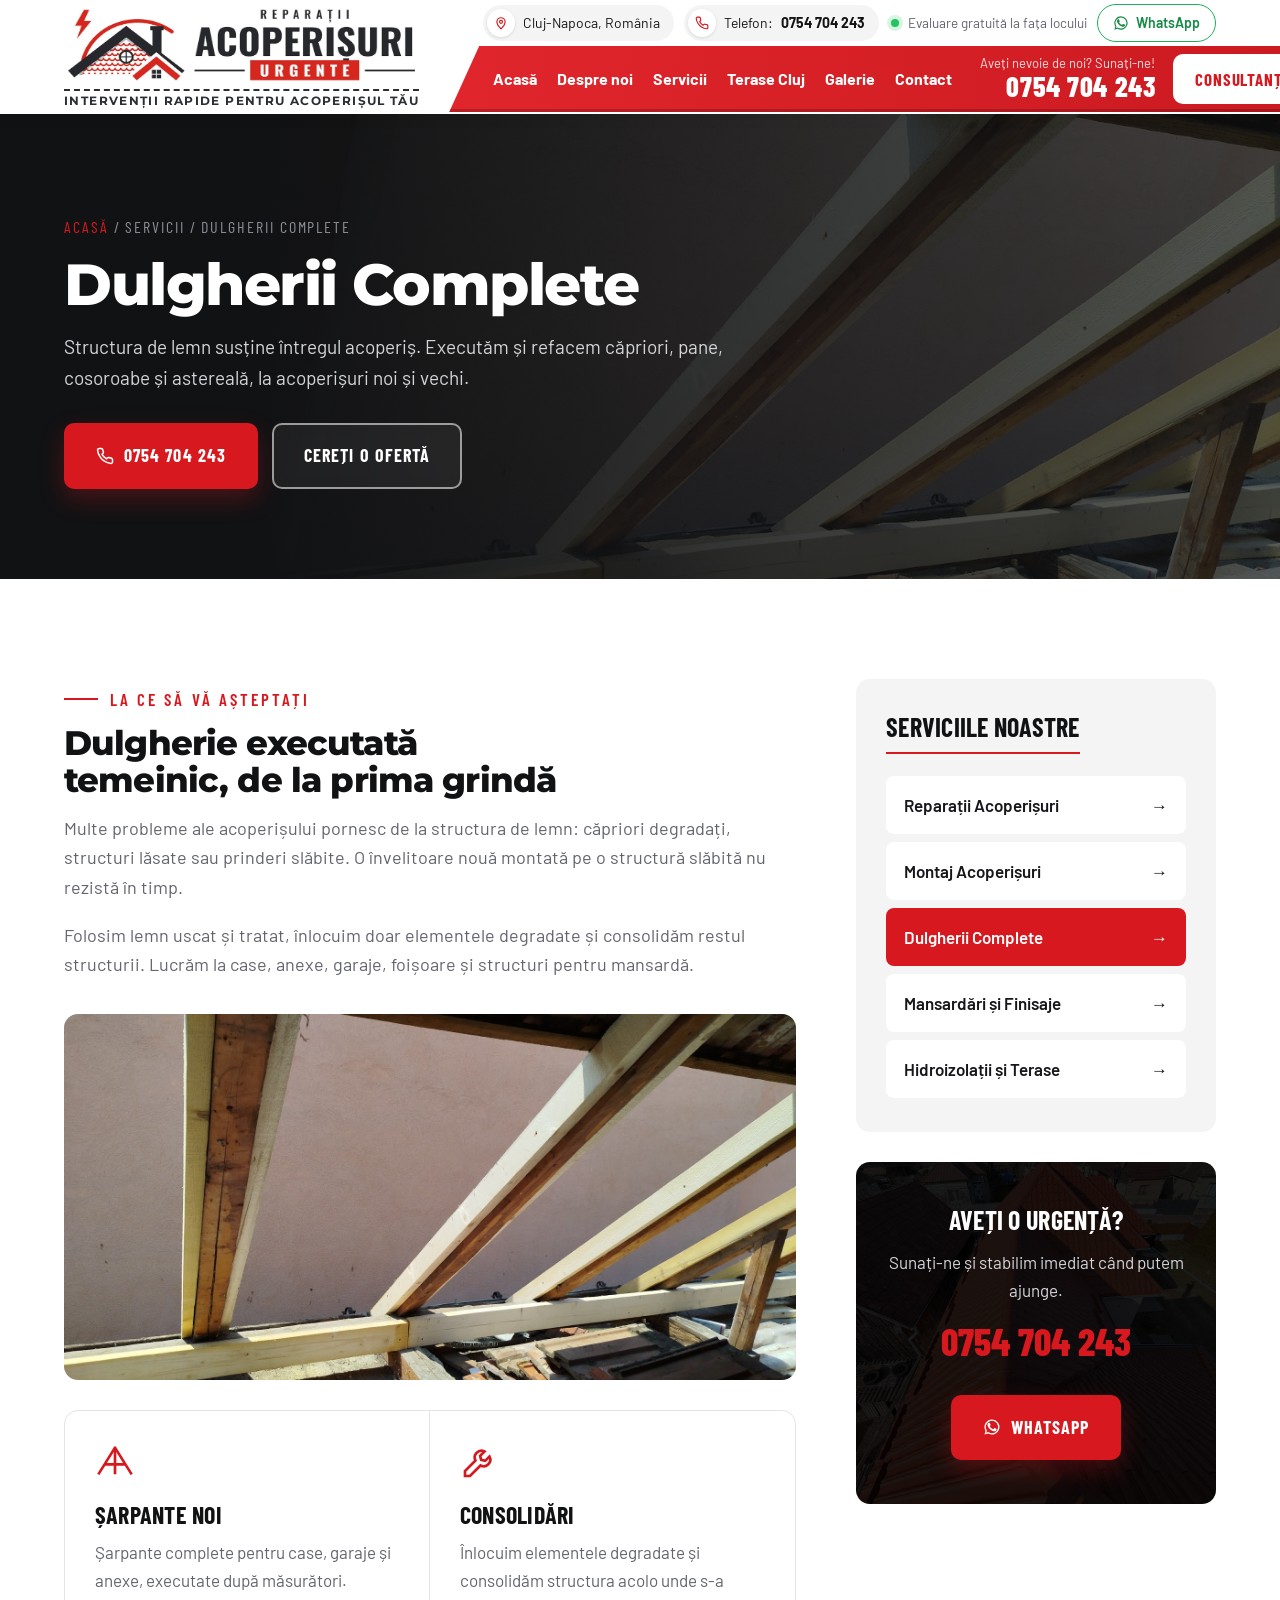
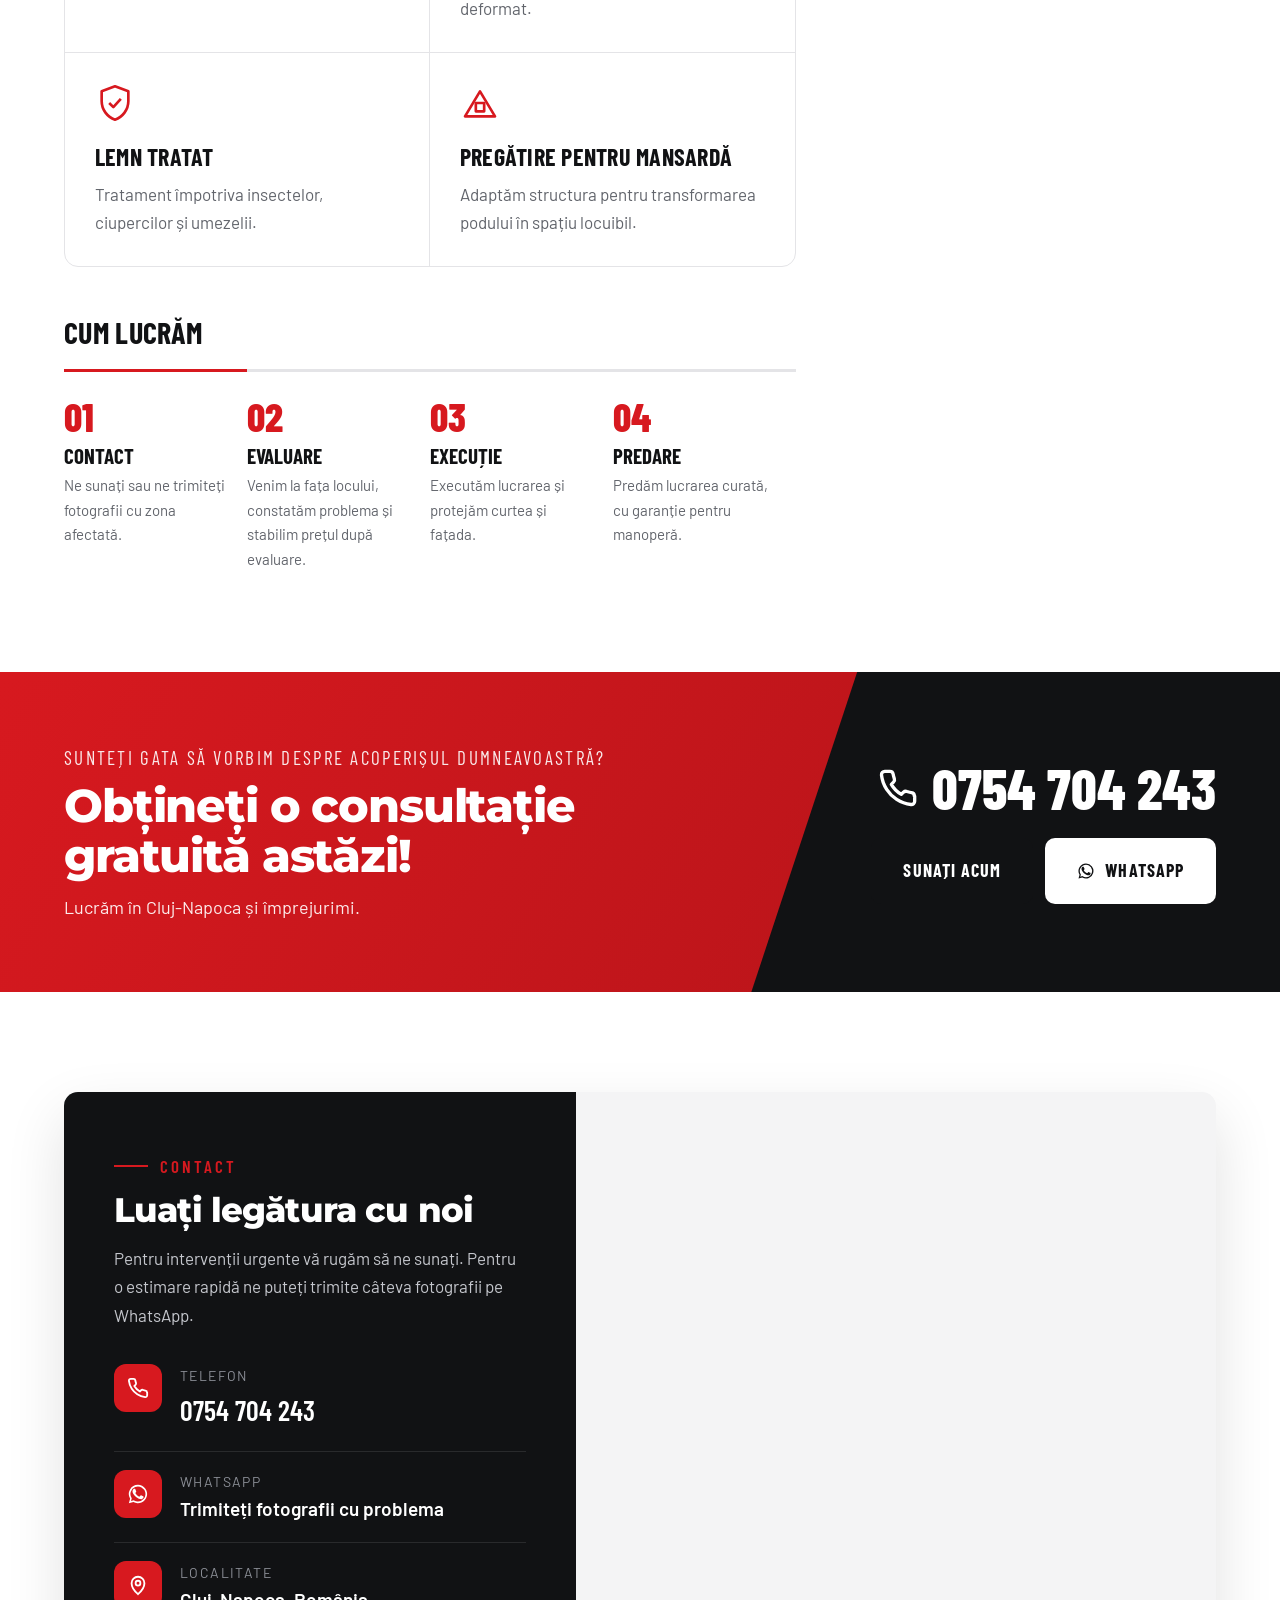
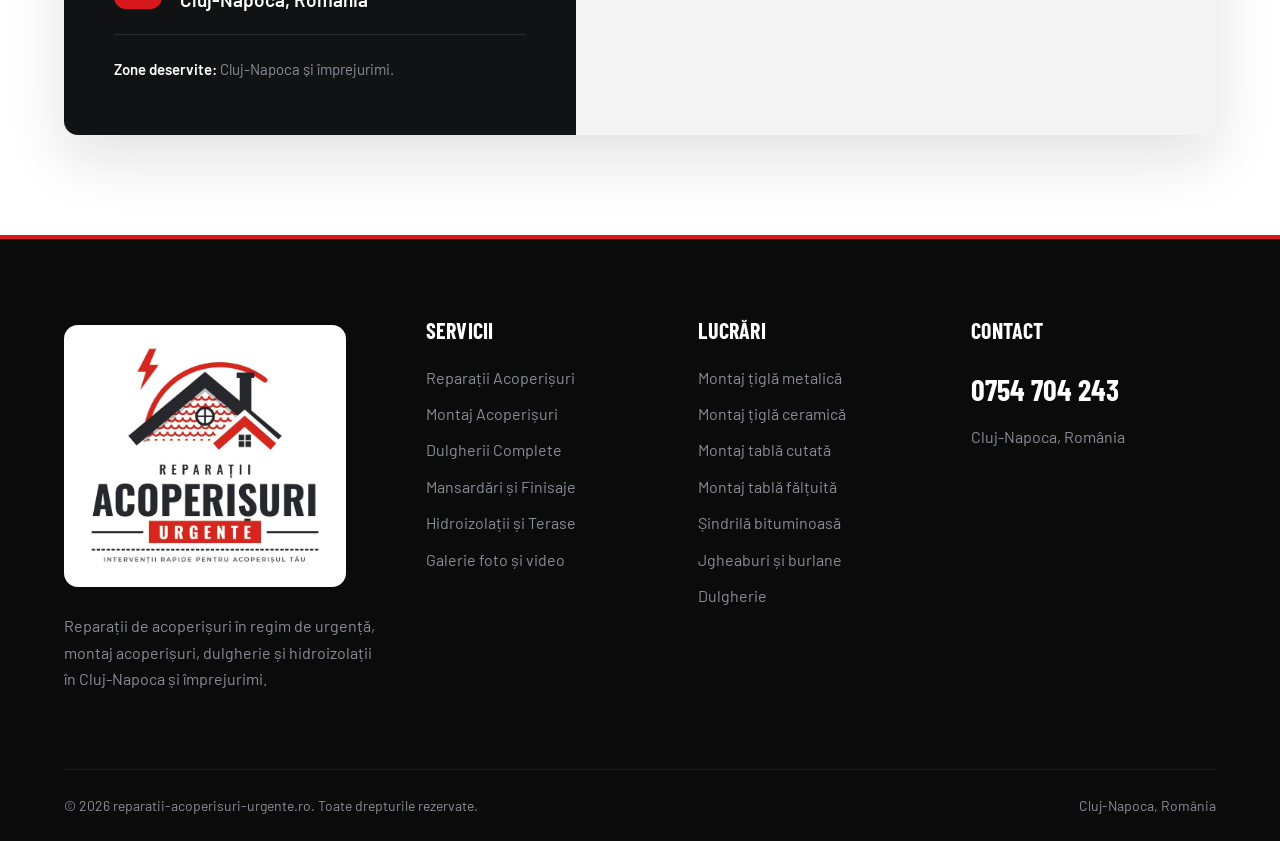
==== commit ca1023cb: "Logo cu slogan clar, fără preț la punctul 02, link recenzii reparat, poza hero fără întunecare Co-Au" ====
--- a/dulgherii-complete.html
+++ b/dulgherii-complete.html
@@ -15,12 +15,12 @@
 <link rel="preconnect" href="https://fonts.googleapis.com">
 <link rel="preconnect" href="https://fonts.gstatic.com" crossorigin>
 <link href="https://fonts.googleapis.com/css2?family=Barlow:wght@400;500;600;700&family=Barlow+Condensed:wght@600;700;800&family=Montserrat:wght@500;600;700;800;900&display=swap" rel="stylesheet">
-<link rel="stylesheet" href="css/style.css?v=4">
+<link rel="stylesheet" href="css/style.css?v=5">
 <script type="application/ld+json">{"@context":"https://schema.org","@type":"RoofingContractor","name":"Reparații Acoperișuri Urgente","telephone":"+40754704243","address":{"@type":"PostalAddress","addressLocality":"Cluj-Napoca","addressCountry":"RO"},"areaServed":"Cluj-Napoca și împrejurimi","url":"https://reparatii-acoperisuri-urgente.ro/"}</script>
 </head>
 <body>
 <header class="header"><div class="wrap hd">
-  <a class="logo" href="index.html" aria-label="Reparații Acoperișuri Urgente"><img class="logo-img" src="img/logo-header.png" alt="Reparații Acoperișuri Urgente – intervenții rapide pentru acoperișul tău"></a>
+  <a class="logo" href="index.html" aria-label="Reparații Acoperișuri Urgente"><span class="logo-wrap"><img class="logo-img" src="img/logo-header.png?v=2" alt="Reparații Acoperișuri Urgente"><span class="logo-tag">Intervenții rapide pentru acoperișul tău</span></span></a>
   <div class="hd-right">
   <div class="hd-top">
     <span class="chip"><i><svg viewBox="0 0 24 24" fill="none" stroke="currentColor" stroke-width="2"><path d="M12 22s7-6.2 7-12a7 7 0 0 0-14 0c0 5.8 7 12 7 12z"/><circle cx="12" cy="10" r="2.6"/></svg></i>Cluj-Napoca, România</span>
--- a/css/style.css
+++ b/css/style.css
@@ -498,3 +498,24 @@
   .stat-row.two { grid-template-columns: 1fr; row-gap: 30px; }
   .stat-row.two .stat:nth-child(2) { border-left: 0; }
 }
+
+/* v5: tagline logo ca text real (clar la orice mărime) */
+.logo-wrap { display: flex; flex-direction: column; align-items: stretch; }
+.logo-wrap .logo-img { height: 78px; }
+.logo-tag { display: block; margin-top: 5px; padding-top: 5px; border-top: 2px dashed #2b2e34; text-align: center; font-family: var(--display); font-weight: 700; font-size: 11.5px; letter-spacing: .12em; text-transform: uppercase; color: #2b2e34; white-space: nowrap; line-height: 1; }
+@media (max-width: 900px) {
+  .logo-wrap .logo-img { height: 48px; }
+  .logo-tag { font-size: 7.5px; letter-spacing: .06em; margin-top: 3px; padding-top: 3px; border-top-width: 1.5px; }
+}
+@media (max-width: 640px) {
+  .logo-wrap .logo-img { height: 40px; }
+  .logo-tag { display: none; }
+}
+
+/* v5: poza din hero fără întunecare în stânga; textul rămâne lizibil prin umbră */
+.hero-bg::after { background: none; }
+.hero h1, .hero p.lead { text-shadow: 0 2px 6px rgba(0,0,0,.75), 0 0 22px rgba(0,0,0,.55); }
+.hero p.lead { color: #fff; font-weight: 500; }
+.hero .over { background: rgba(215,25,31,.85); border-color: rgba(255,255,255,.35); }
+.hero .btn-line { background: rgba(0,0,0,.35); }
+.hero h1 span { color: #fff; background: var(--accent); padding: 0 .18em .04em; border-radius: 8px; text-shadow: none; box-decoration-break: clone; -webkit-box-decoration-break: clone; }
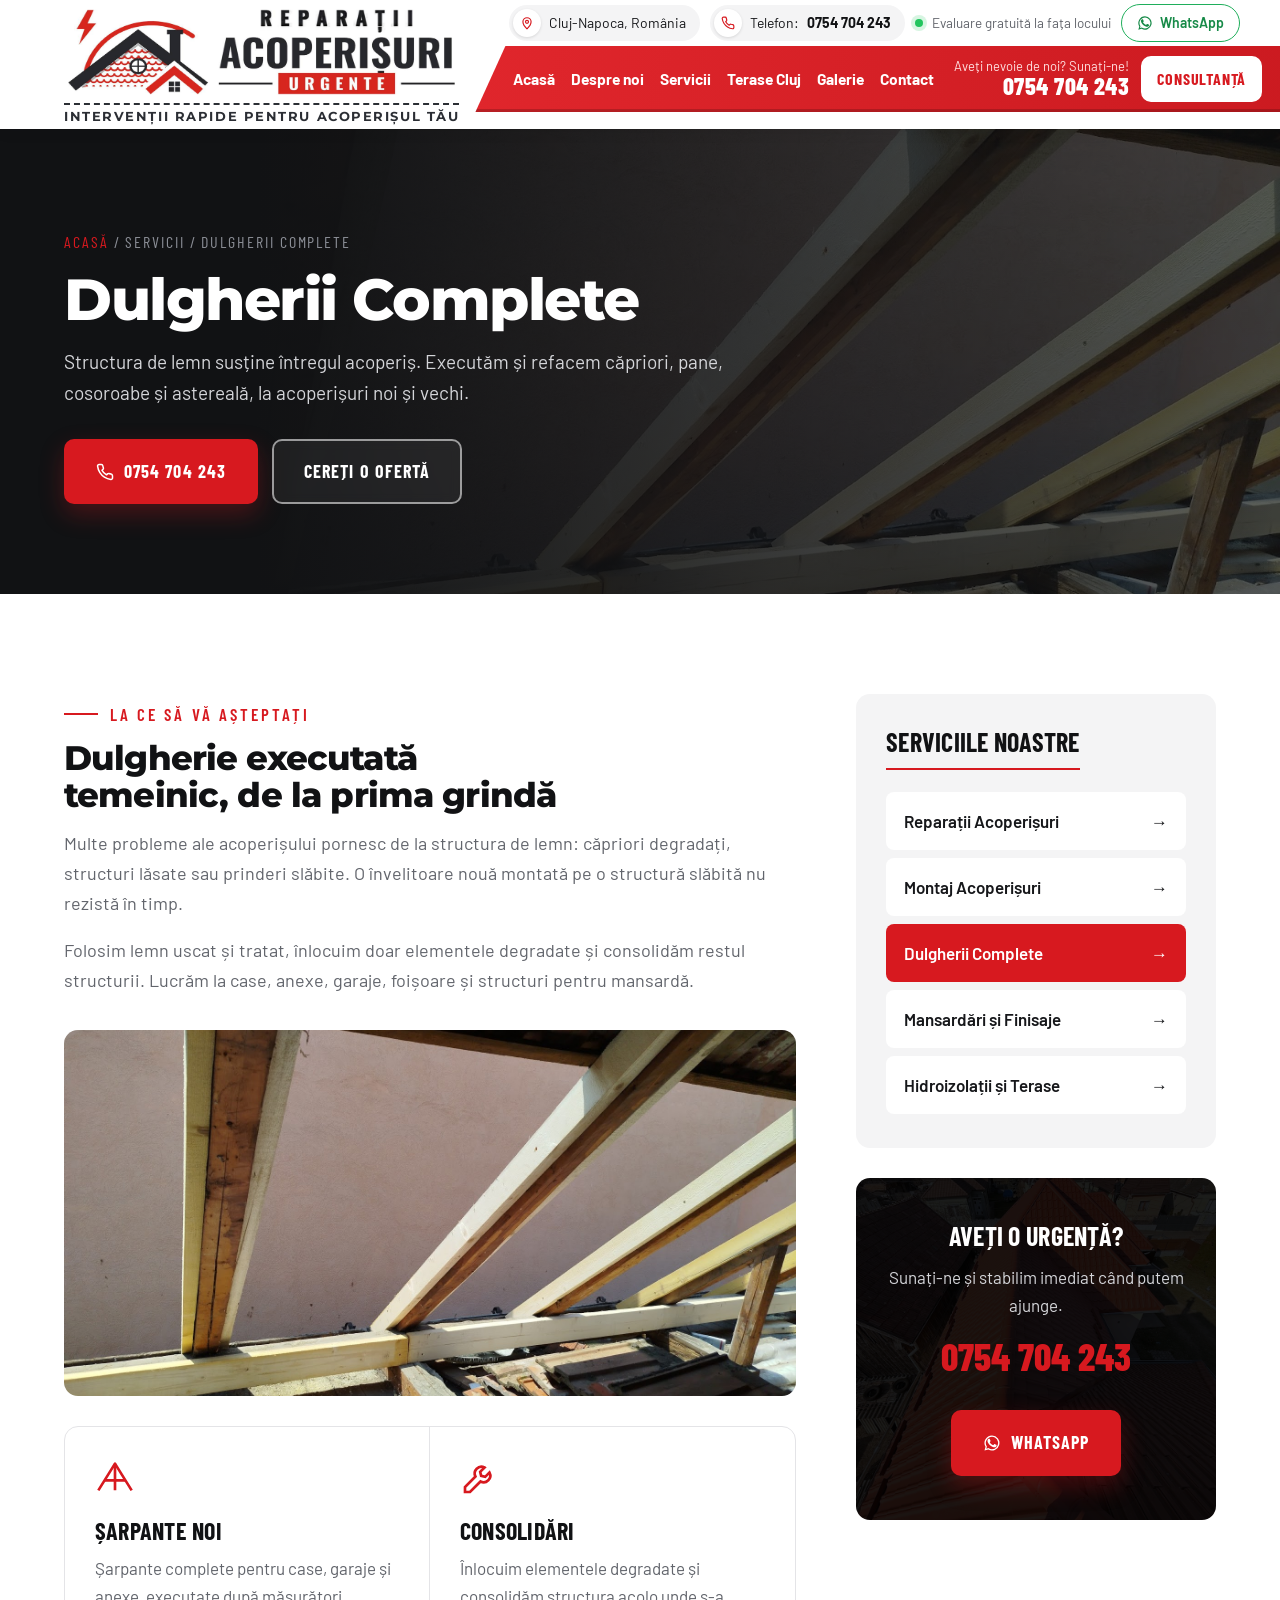
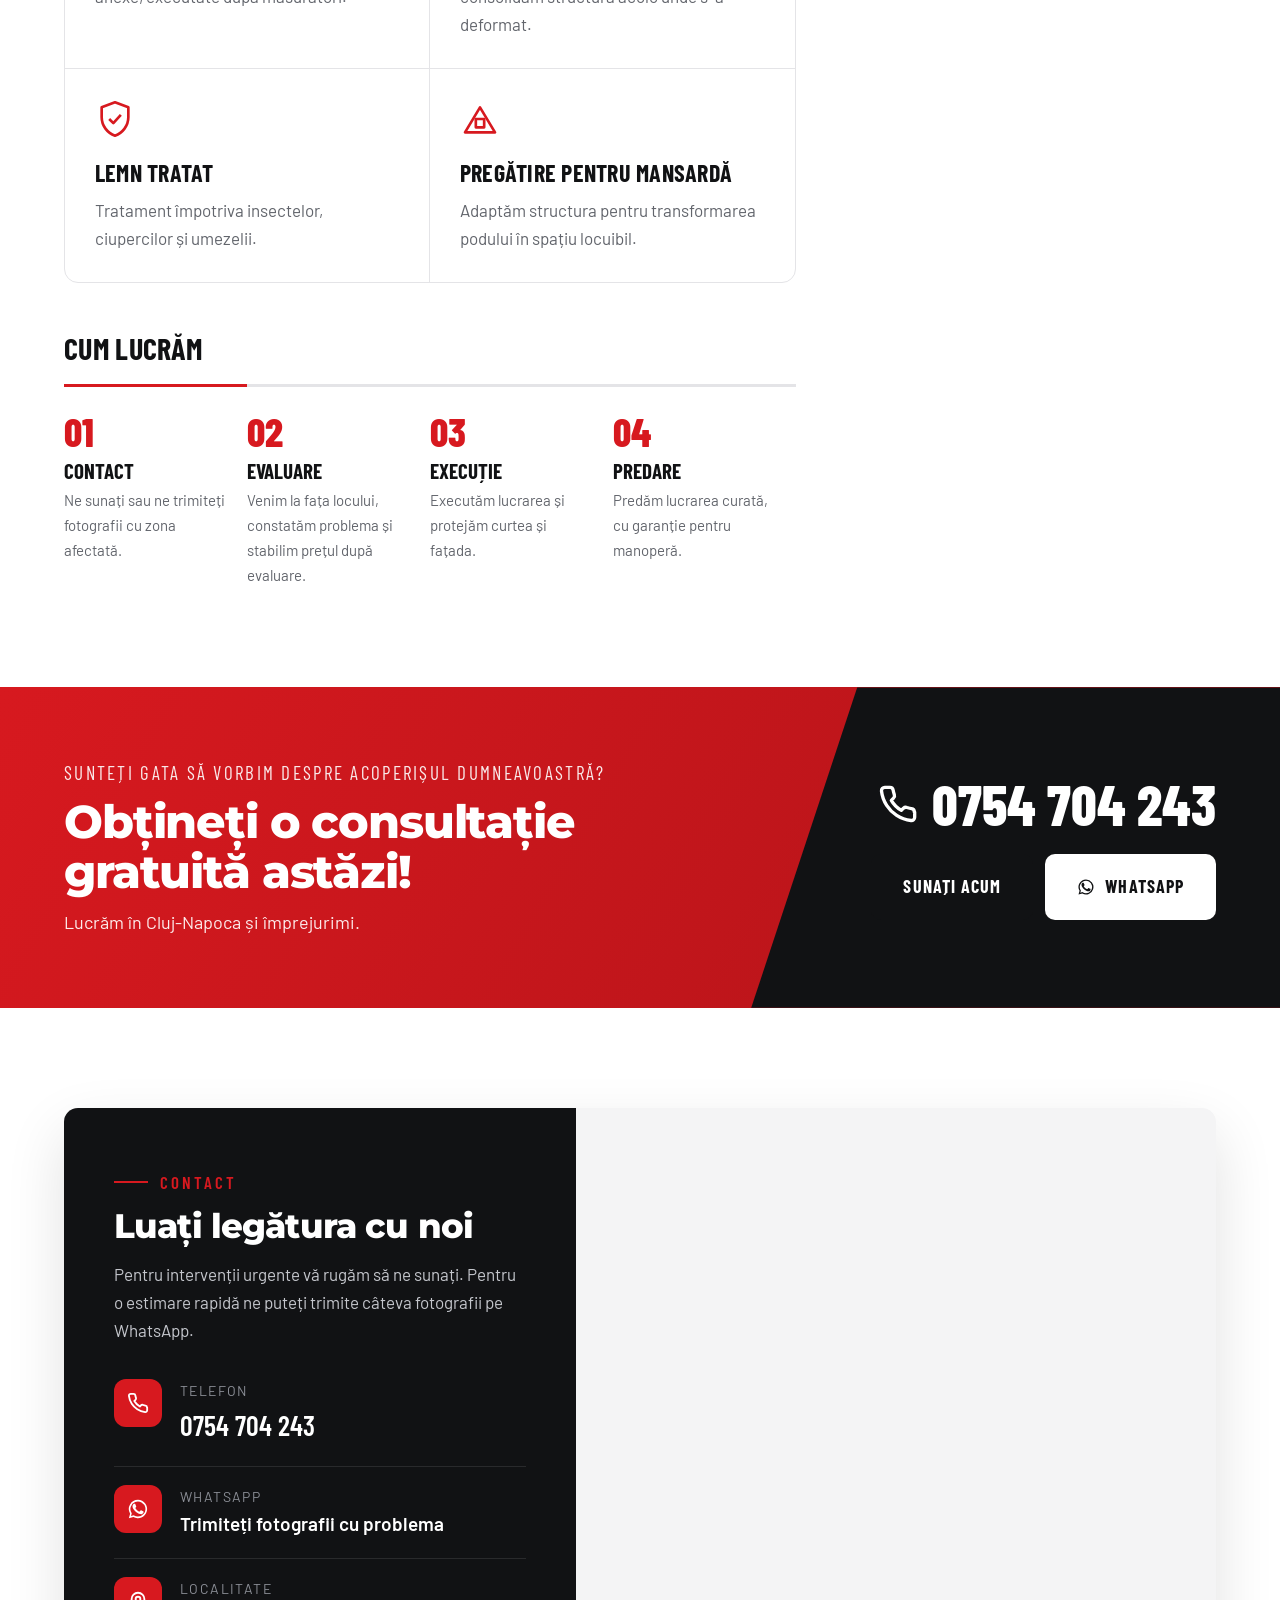
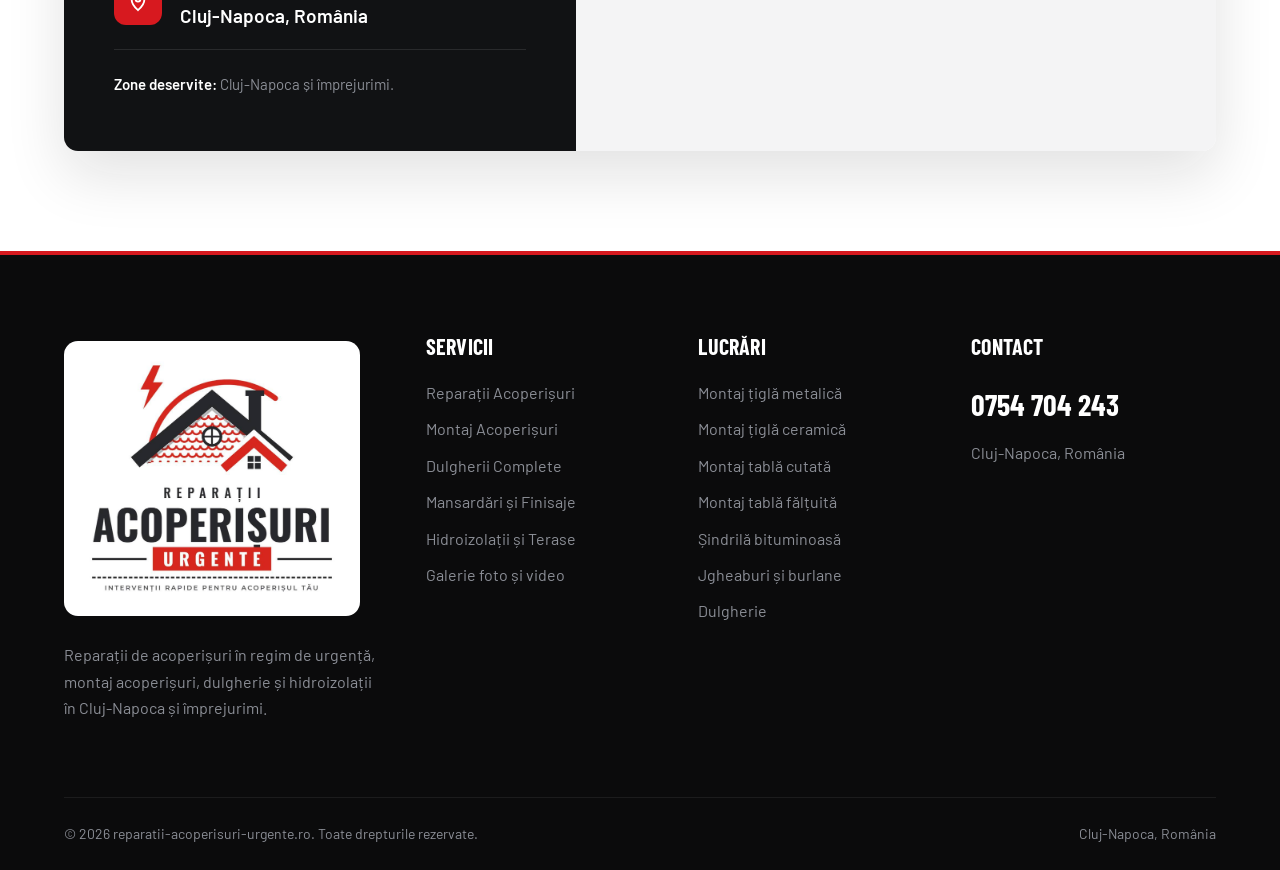
==== commit 444de5b8: "Logo mai mare în header, REPARAȚII mai mare și bold Co-Authored-By: Claude Opus 5.5 <noreply@anthrop" ====
--- a/dulgherii-complete.html
+++ b/dulgherii-complete.html
@@ -15,12 +15,12 @@
 <link rel="preconnect" href="https://fonts.googleapis.com">
 <link rel="preconnect" href="https://fonts.gstatic.com" crossorigin>
 <link href="https://fonts.googleapis.com/css2?family=Barlow:wght@400;500;600;700&family=Barlow+Condensed:wght@600;700;800&family=Montserrat:wght@500;600;700;800;900&display=swap" rel="stylesheet">
-<link rel="stylesheet" href="css/style.css?v=5">
+<link rel="stylesheet" href="css/style.css?v=6">
 <script type="application/ld+json">{"@context":"https://schema.org","@type":"RoofingContractor","name":"Reparații Acoperișuri Urgente","telephone":"+40754704243","address":{"@type":"PostalAddress","addressLocality":"Cluj-Napoca","addressCountry":"RO"},"areaServed":"Cluj-Napoca și împrejurimi","url":"https://reparatii-acoperisuri-urgente.ro/"}</script>
 </head>
 <body>
 <header class="header"><div class="wrap hd">
-  <a class="logo" href="index.html" aria-label="Reparații Acoperișuri Urgente"><span class="logo-wrap"><img class="logo-img" src="img/logo-header.png?v=2" alt="Reparații Acoperișuri Urgente"><span class="logo-tag">Intervenții rapide pentru acoperișul tău</span></span></a>
+  <a class="logo" href="index.html" aria-label="Reparații Acoperișuri Urgente"><span class="logo-wrap"><img class="logo-img" src="img/logo-header.png?v=3" alt="Reparații Acoperișuri Urgente"><span class="logo-tag">Intervenții rapide pentru acoperișul tău</span></span></a>
   <div class="hd-right">
   <div class="hd-top">
     <span class="chip"><i><svg viewBox="0 0 24 24" fill="none" stroke="currentColor" stroke-width="2"><path d="M12 22s7-6.2 7-12a7 7 0 0 0-14 0c0 5.8 7 12 7 12z"/><circle cx="12" cy="10" r="2.6"/></svg></i>Cluj-Napoca, România</span>
--- a/css/style.css
+++ b/css/style.css
@@ -519,3 +519,22 @@
 .hero .over { background: rgba(215,25,31,.85); border-color: rgba(255,255,255,.35); }
 .hero .btn-line { background: rgba(0,0,0,.35); }
 .hero h1 span { color: #fff; background: var(--accent); padding: 0 .18em .04em; border-radius: 8px; text-shadow: none; box-decoration-break: clone; -webkit-box-decoration-break: clone; }
+
+/* v6: logo mai mare în header */
+.logo-wrap .logo-img { height: 92px; }
+.logo-tag { font-size: 13px; }
+@media (max-width: 900px) {
+  .logo-wrap .logo-img { height: 54px; }
+  .logo-tag { font-size: 8px; }
+}
+@media (max-width: 640px) {
+  .logo-wrap .logo-img { height: 50px; }
+}
+@media (min-width: 901px) {
+  .logo { padding-right: 16px; }
+  .hd-bar { gap: 12px; padding-left: 30px; }
+  .nav > a, .nav .dd > span { padding-left: 8px; padding-right: 8px; font-size: 15.5px; }
+  .head-call b { font-size: 24px; }
+  .btn-cons { padding: 8px 14px; font-size: 16px; }
+}
+@media (min-width: 901px) and (max-width: 1240px) { .head-call { display: none; } }
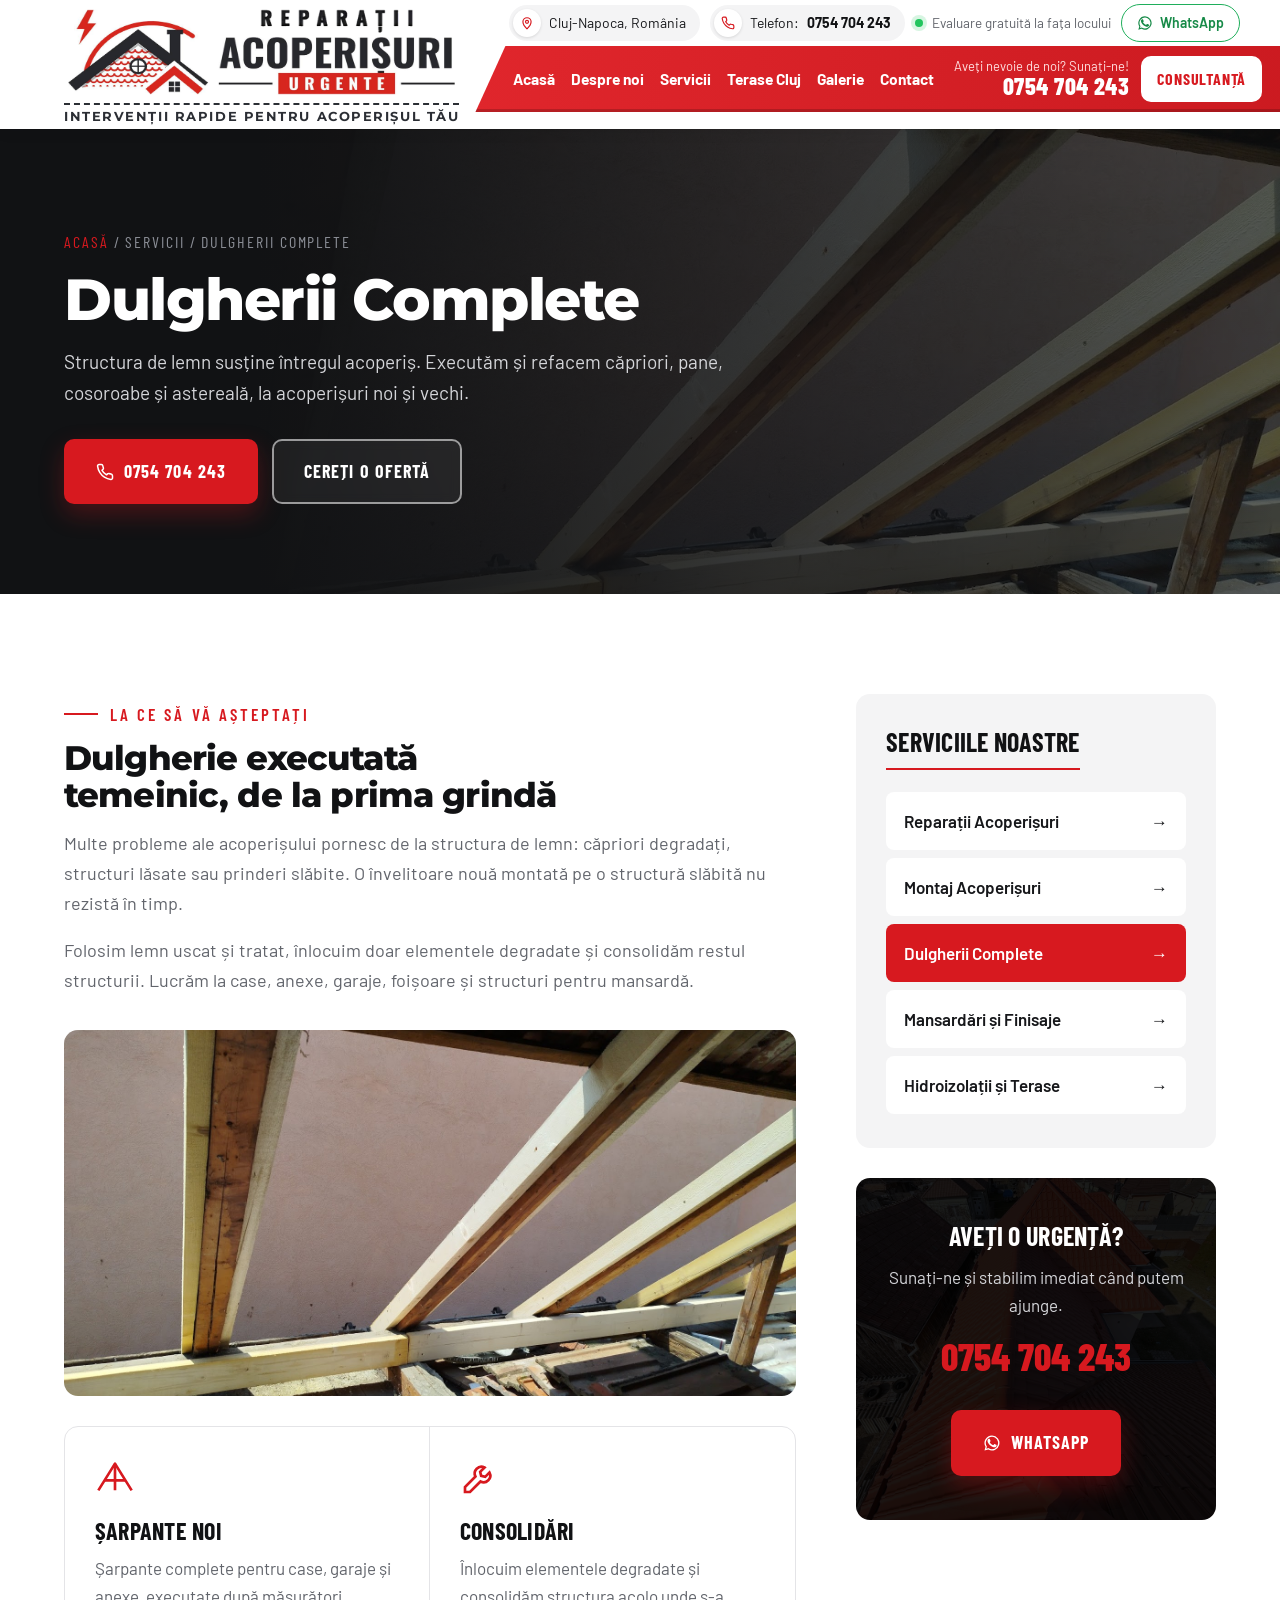
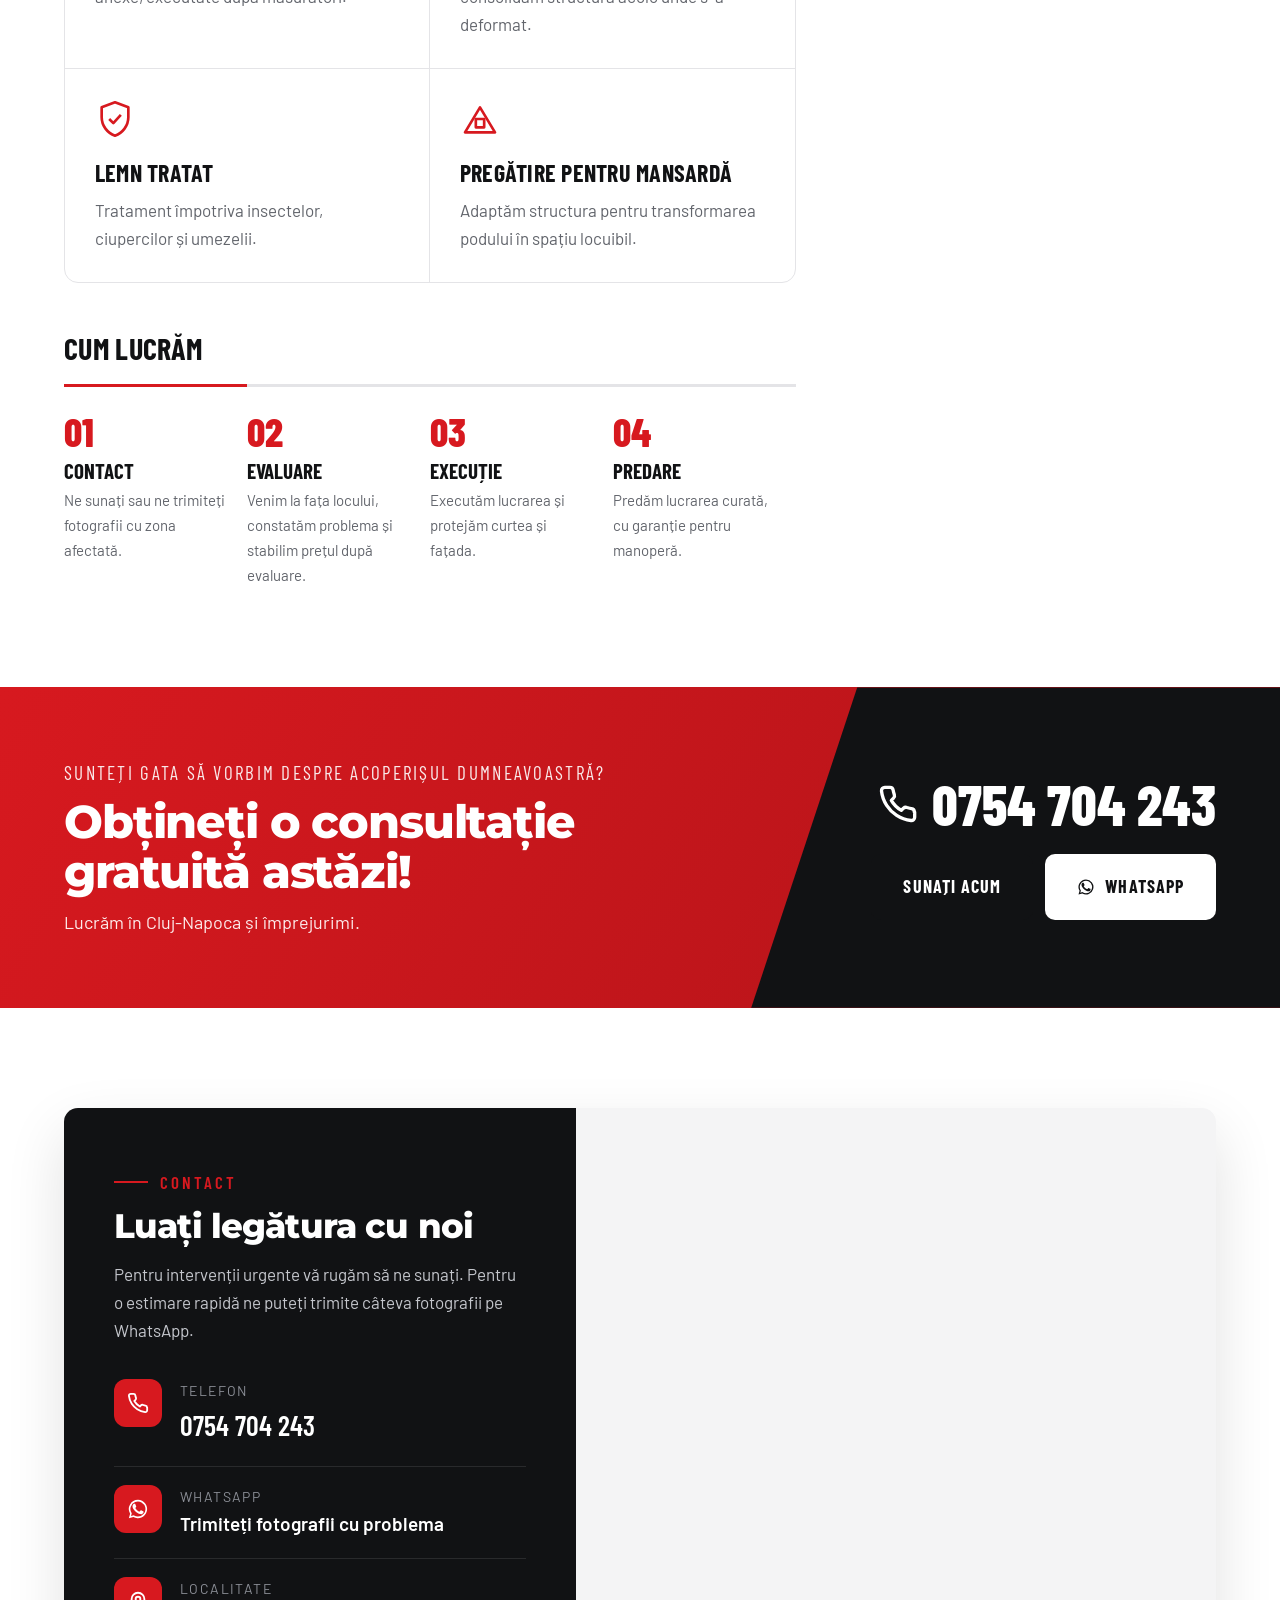
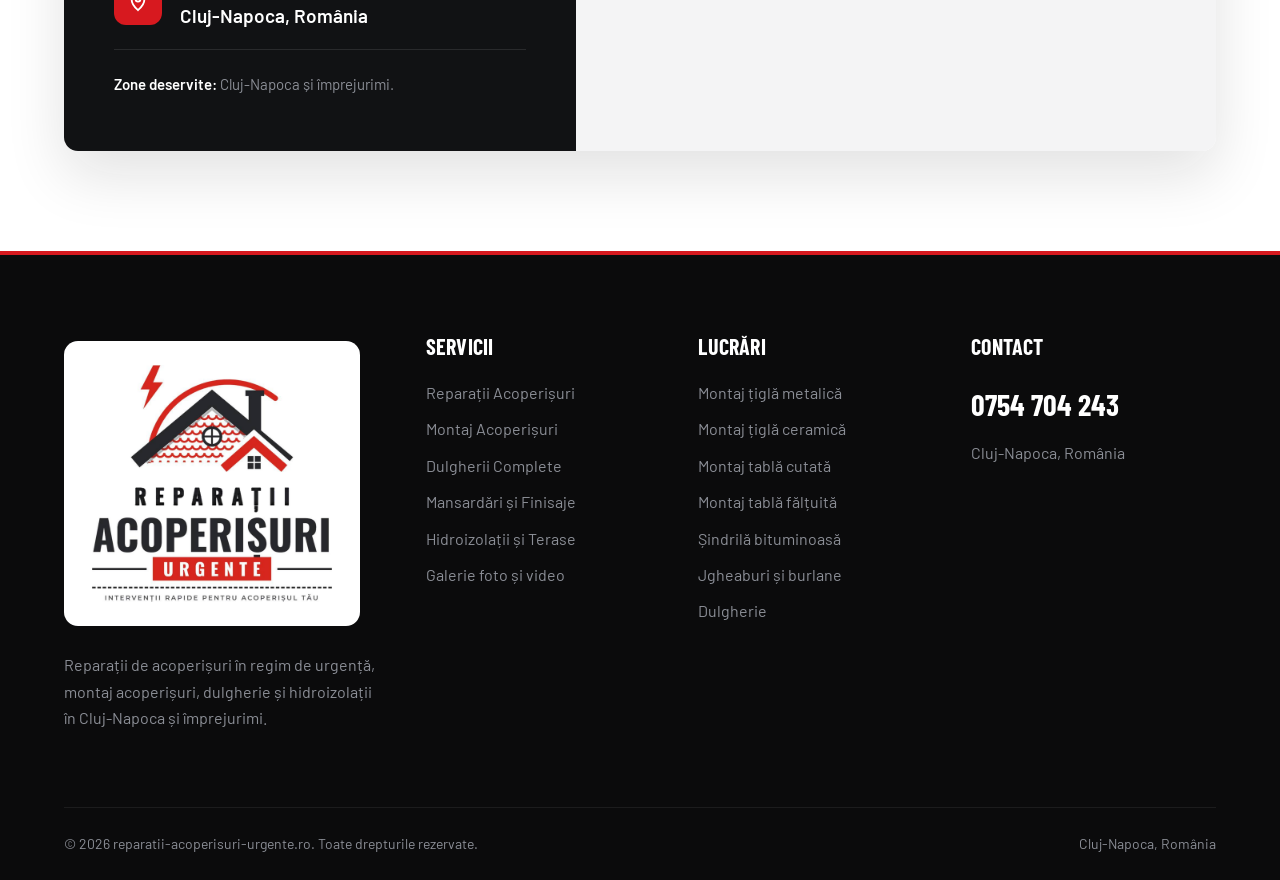
==== commit 9084b8b9: "REPARAȚII mai mare și bold și în logo-ul din footer; umbră gri eliminată Co-Authored-By: Claude Opus" ====
--- a/dulgherii-complete.html
+++ b/dulgherii-complete.html
@@ -20,7 +20,7 @@
 </head>
 <body>
 <header class="header"><div class="wrap hd">
-  <a class="logo" href="index.html" aria-label="Reparații Acoperișuri Urgente"><span class="logo-wrap"><img class="logo-img" src="img/logo-header.png?v=3" alt="Reparații Acoperișuri Urgente"><span class="logo-tag">Intervenții rapide pentru acoperișul tău</span></span></a>
+  <a class="logo" href="index.html" aria-label="Reparații Acoperișuri Urgente"><span class="logo-wrap"><img class="logo-img" src="img/logo-header.png?v=4" alt="Reparații Acoperișuri Urgente"><span class="logo-tag">Intervenții rapide pentru acoperișul tău</span></span></a>
   <div class="hd-right">
   <div class="hd-top">
     <span class="chip"><i><svg viewBox="0 0 24 24" fill="none" stroke="currentColor" stroke-width="2"><path d="M12 22s7-6.2 7-12a7 7 0 0 0-14 0c0 5.8 7 12 7 12z"/><circle cx="12" cy="10" r="2.6"/></svg></i>Cluj-Napoca, România</span>
@@ -105,7 +105,7 @@
 <footer class="footer"><div class="wrap">
   <div class="cols">
     <div>
-      <a href="index.html" class="logo"><span class="logo-card"><img src="img/logo-full.png" alt="Reparații Acoperișuri Urgente"></span></a>
+      <a href="index.html" class="logo"><span class="logo-card"><img src="img/logo-full.png?v=2" alt="Reparații Acoperișuri Urgente"></span></a>
       <p style="margin-top:20px">Reparații de acoperișuri în regim de urgență, montaj acoperișuri, dulgherie și hidroizolații în Cluj-Napoca și împrejurimi.</p>
     </div>
     <div><h4>Servicii</h4><ul><li><a href="reparatii-acoperisuri.html">Reparații Acoperișuri</a></li><li><a href="montaj-acoperisuri.html">Montaj Acoperișuri</a></li><li><a href="dulgherii-complete.html">Dulgherii Complete</a></li><li><a href="mansardari-finisaje.html">Mansardări și Finisaje</a></li><li><a href="hidroizolatii-terase.html">Hidroizolații și Terase</a></li><li><a href="galerie.html">Galerie foto și video</a></li></ul></div>
